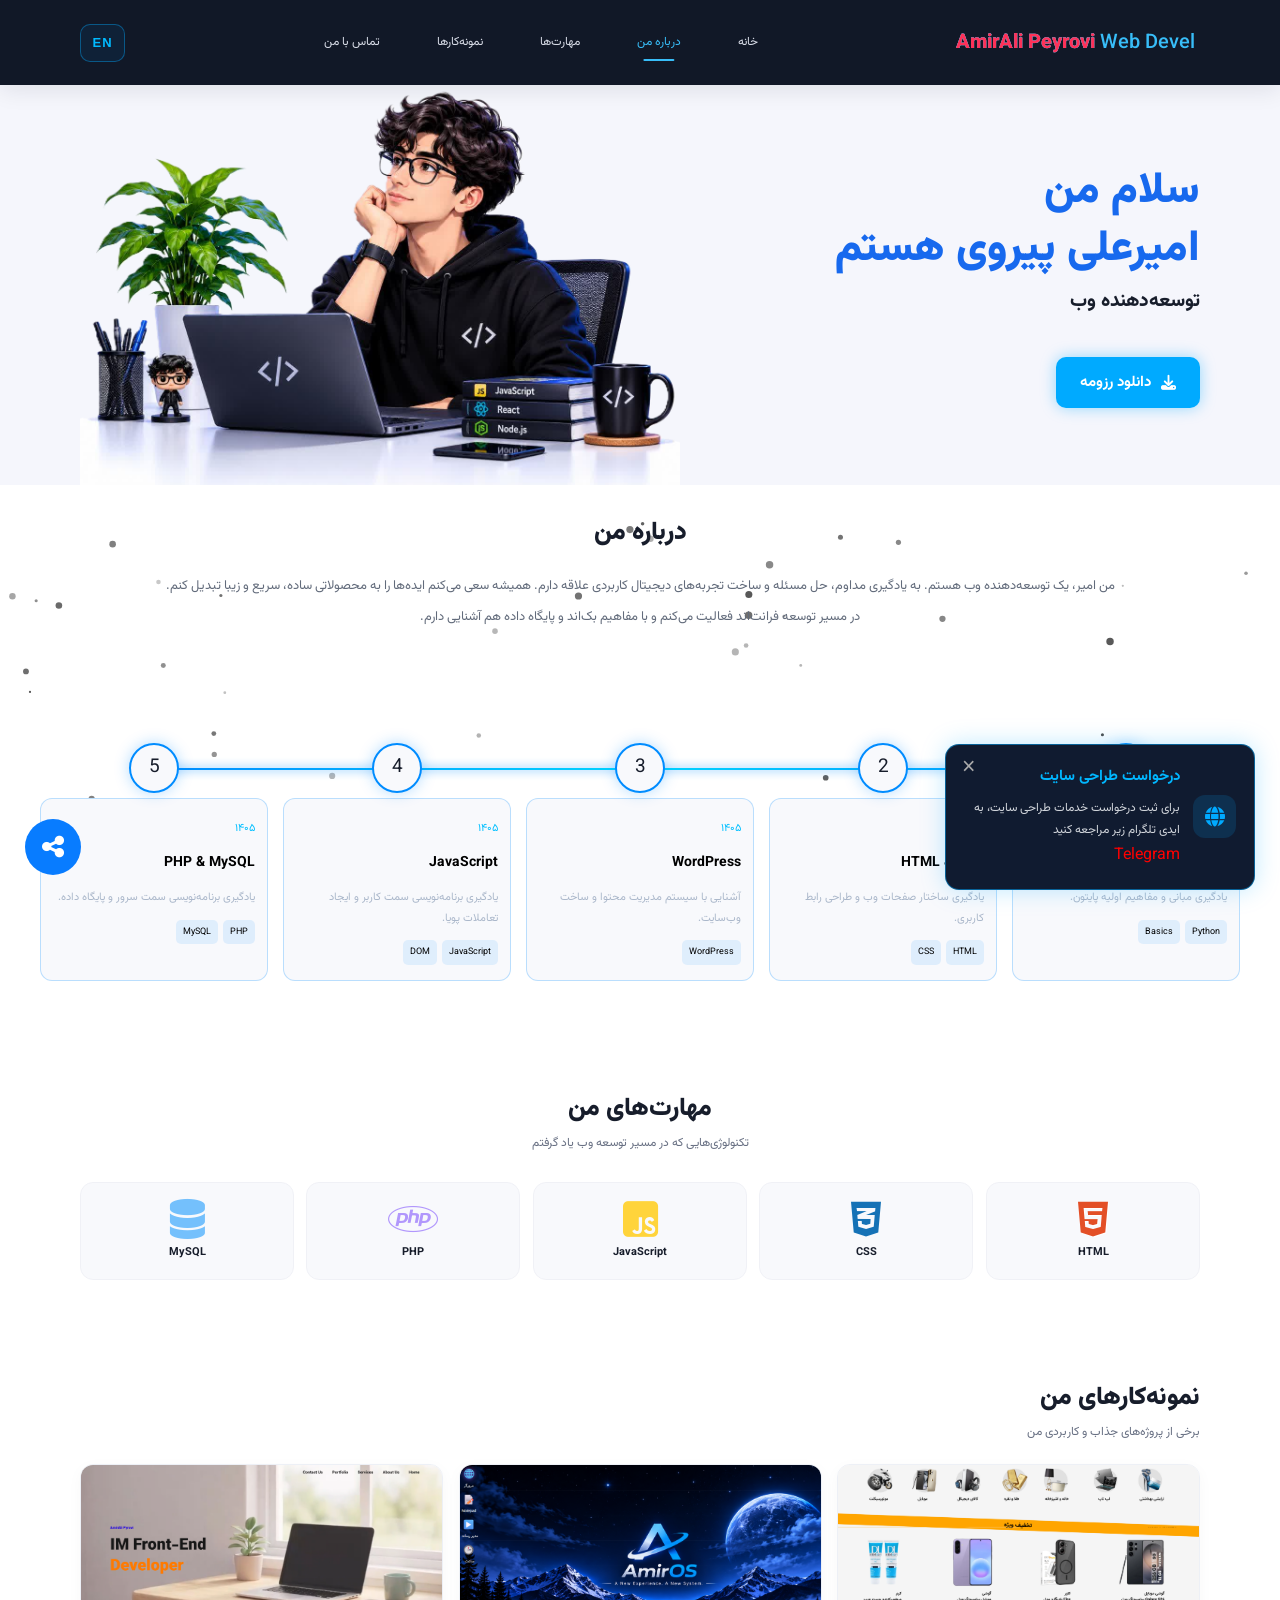
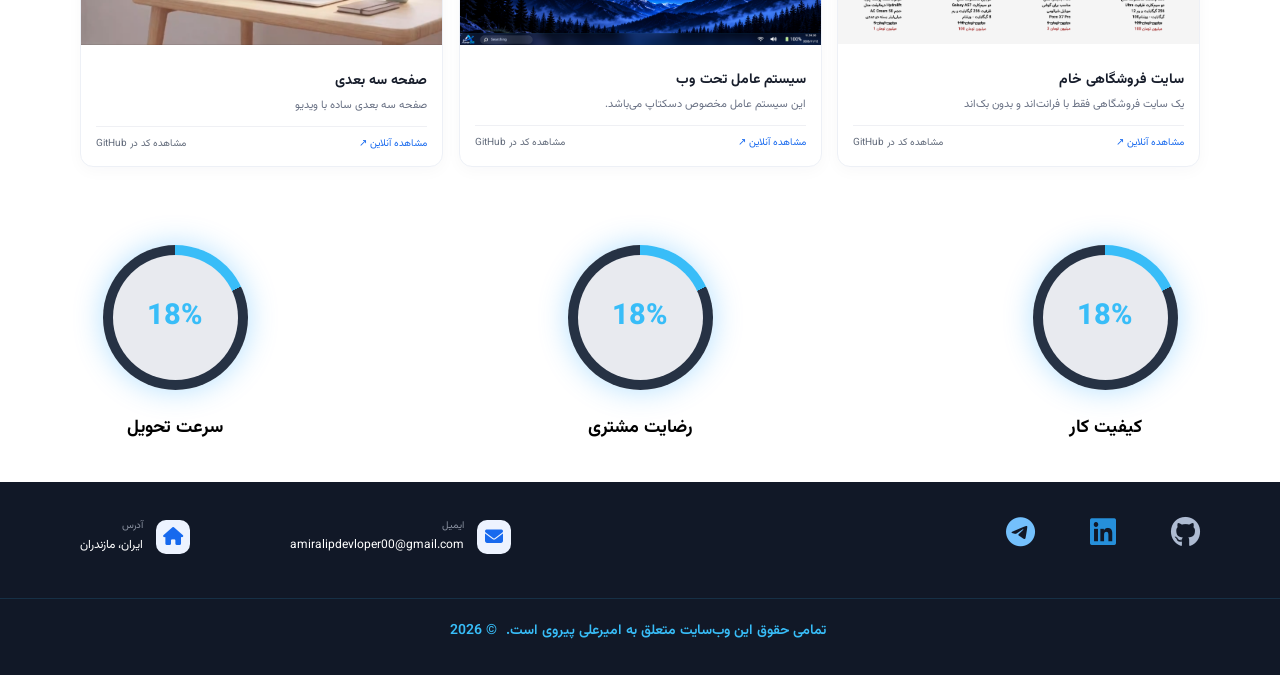
==== index2.html @ 8e053979 "Update" ====
<!-- Amirali-peyrovi -->
<!DOCTYPE html>
<html dir="rtl" lang="fa">
<head>
    <meta charset="utf-8"/>
    <meta name="viewport" content="width=device-width, initial-scale=1.0"/>
    <meta name="theme-color" content="#111827"/>
    <meta name="description" content="وب‌سایت شخصی امیر؛ توسعه‌دهنده وب و علاقه‌مند به فناوری"/>
    <title>AmirAli Peyrovi Web Developer</title>
    <link rel="icon" href="apple-touch-icon (1).png" type="image/x-icon">
    <link href="https://fonts.googleapis.com/css2?family=Vazirmatn:wght@400;500;600;700;800;900&display=swap" rel="stylesheet"/>
    <link href="style.css" rel="stylesheet"/>
    <link href="https://cdnjs.cloudflare.com/ajax/libs/font-awesome/6.7.2/css/all.min.css" rel="stylesheet"/>
</head>
<body>
<canvas id="particleRain"></canvas>
<header class="site-header">
    <div class="container nav-wrap">
        <div class="logo-frame">
            <img src="Monochrome AP Geometric Logo.png" alt="logo" class="logo">
        </div>
        <a class="brand glitch" href="#home" data-text="AmirAli Peyrovi" style="font-size: 20px;">
            AmirAli Peyrovi
            <span>
                <span id="brandTyping"></span>
                <span class="typing-cursor"></span>
            </span>
        </a>
        <nav aria-label="Main navigation" class="desktop-nav">
            <a class="active" href="#home" data-fa="خانه" data-en="Home">خانه</a>
            <a href="#about" data-fa="درباره من" data-en="About Me">درباره من</a>
            <a href="#skills" data-fa="مهارت‌ها" data-en="Skills">مهارت‌ها</a>
            <a href="#projects" data-fa="نمونه‌کارها" data-en="Projects">نمونه‌کارها</a>
            <a href="#call" data-fa="تماس با من" data-en="Contact Me">تماس با من</a>
        </nav> 
        <button id="languageToggle" class="language-toggle" type="button">
            EN
        </button>
        <button aria-expanded="false" aria-label="Open menu" class="menu-toggle" id="menuToggle">
            <i></i>
            <i></i>
            <i></i>
        </button>
    </div>
    <nav class="mobile-nav" id="mobileNav">
        <a href="#home" data-fa="خانه" data-en="Home">خانه</a>
        <a href="#about" data-fa="درباره من" data-en="About Me">درباره من</a>
        <a href="#skills" data-fa="مهارت‌ها" data-en="Skills">مهارت‌ها</a>
        <a href="#projects" data-fa="نمونه‌کارها" data-en="Projects">نمونه‌کارها</a>
        <a href="#call" data-fa="تماس با من" data-en="Contact Me">تماس با من</a>
    </nav>
</header>
<div class="service-alert" id="serviceAlert" style="position: fixed; bottom: 10px;">
    <button class="alert-close" id="closeAlert" aria-label="بستن">
        &times;
    </button>
    <div class="alert-icon">
        <i class="fas fa-globe"></i>
    </div>
    <div class="alert-content">
        <h4> درخواست طراحی سایت</h4>
        <p>
            برای ثبت درخواست خدمات طراحی سایت،
           به ایدی تلگرام زیر مراجعه کنید
        </p>
        <a href="https://t.me/Amir_Web_Coder" style="color: red;">Telegram</a>
    </div>
</div>
<div class="social-menu" id="socialMenu">
    <a href="https://t.me/Amir_Web_Coder"
       class="social-item telegram"
       target="_blank"
       rel="noopener"
       aria-label="Telegram">
        <i class="fab fa-telegram"></i>
    </a>
    <a href="https://eitaa.com/Amir_WebCoder"
       class="social-item eitaa"
       target="_blank"
       rel="noopener"
       aria-label="Eitaa">
        <img src="eitaa-svgrepo-com.svg" alt="eitaa" style="width: 35px;">
    </a>
    <a href="https://www.linkedin.com/in/amirali-pyrovi-640773448?utm_source=share_via&utm_content=profile&utm_medium=member_android"
       class="social-item linkedin"
       target="_blank"
       rel="noopener"
       aria-label="LinkedIn">
        <i class="fab fa-linkedin-in"></i>
    </a>
    <button class="social-toggle" id="socialToggle" style="border-radius: 50%;"
            aria-label="شبکه‌های اجتماعی">
        <i class="fas fa-share-alt" ></i>
    </button>

</div>
<main>
    <section class="hero" id="home">
        <div class="container hero-inner">
            <div class="hero-copy">
                <h1>
                    <span data-fa="سلام من" data-en="Hello, I'm">سلام من</span>
                    <br/>
                    <span data-fa="امیرعلی پیروی" data-en="AmirAli Peyrovi">امیرعلی پیروی</span>
                    <span data-fa="هستم" data-en="">هستم</span>
                </h1>
                <h2 data-fa="توسعه‌دهنده وب" data-en="Web Developer">
                    توسعه‌دهنده وب
                </h2>
                <br/>
                        <a href="twsahdhndh-frantand-or-Frontend-Developer.png" download="twsahdhndh-frantand-or-Frontend-Developer.png" class="download-btn" id="bd">
                        <i class="fas fa-download"></i>
                        دانلود رزومه
                    </a>
                    <div class="hero-actions">
                    <span></span>
                </div>
            </div>
            <img
            alt="my-img"
            src="photo_2026-1e1-12_01-04-07.png"
            style="width: 600px;"
                class="logo1"/>
        </div>
    </section>
    <aside></aside>
    <span></span>
    <i></i>
    <i></i>
    <i></i>
    <b></b>
    <div class="section-copy" id="about" style="text-align: center;padding: 25px;">
        <h2 data-fa="درباره من" data-en="About Me">
            درباره من
        </h2>
        <p
            data-fa="من امیر، یک توسعه‌دهنده وب هستم. به یادگیری مداوم، حل مسئله و ساخت تجربه‌های دیجیتال کاربردی علاقه دارم. همیشه سعی می‌کنم ایده‌ها را به محصولاتی ساده، سریع و زیبا تبدیل کنم."
            data-en="I'm Amir, a web developer passionate about continuous learning, problem-solving, and building practical digital experiences. I always strive to turn ideas into simple, fast, and beautiful products.">
            من امیر، یک توسعه‌دهنده وب هستم. به یادگیری مداوم، حل مسئله و ساخت تجربه‌های دیجیتال کاربردی علاقه دارم. همیشه سعی می‌کنم ایده‌ها را به محصولاتی ساده، سریع و زیبا تبدیل کنم.
        </p>
        <p
            data-fa="در مسیر توسعه فرانت‌اند فعالیت می‌کنم و با مفاهیم بک‌اند و پایگاه داده هم آشنایی دارم."
            data-en="I focus on frontend development and also have knowledge of backend development and databases.">
            در مسیر توسعه فرانت‌اند فعالیت می‌کنم و با مفاهیم بک‌اند و پایگاه داده هم آشنایی دارم.
        </p>
    </div>
    <section class="timeline-section" id="journey">
        <div class="timeline-heading"></div>
        <div class="timeline">
            <div class="timeline-item">
                <div class="timeline-icon">1</div>
                <div class="timeline-card">
                    <span class="timeline-year">۱۴۰۴</span>
                    <h3>Python Fundamentals</h3>
                    <p
                        data-fa="یادگیری مبانی و مفاهیم اولیه پایتون."
                        data-en="Learning the fundamentals and basic concepts of Python.">
                        یادگیری مبانی و مفاهیم اولیه پایتون.
                    </p>
                    <div class="timeline-tags">
                        <span>Python</span>
                        <span>Basics</span>
                    </div>
                </div>
            </div>
            <div class="timeline-item">
                <div class="timeline-icon">2</div>
                <div class="timeline-card">
                    <span class="timeline-year">۱۴۰۴</span>
                    <h3>HTML & CSS</h3>
                    <p
                        data-fa="یادگیری ساختار صفحات وب و طراحی رابط کاربری."
                        data-en="Learning web page structure and user interface design.">
                        یادگیری ساختار صفحات وب و طراحی رابط کاربری.
                    </p>
                    <div class="timeline-tags">
                        <span>HTML</span>
                        <span>CSS</span>
                    </div>
                </div>
            </div>
            <div class="timeline-item">
                <div class="timeline-icon">3</div>
                <div class="timeline-card">
                    <span class="timeline-year">۱۴۰۵</span>
                    <h3>WordPress</h3>
                    <p
                        data-fa="آشنایی با سیستم مدیریت محتوا و ساخت وب‌سایت."
                        data-en="Learning content management systems and website development.">
                        آشنایی با سیستم مدیریت محتوا و ساخت وب‌سایت.
                    </p>
                    <div class="timeline-tags">
                        <span>WordPress</span>
                    </div>
                </div>
            </div>
            <div class="timeline-item">
                <div class="timeline-icon">4</div>
                <div class="timeline-card">
                    <span class="timeline-year">۱۴۰۵</span>
                    <h3>JavaScript</h3>
                    <p
                        data-fa="یادگیری برنامه‌نویسی سمت کاربر و ایجاد تعاملات پویا."
                        data-en="Learning client-side programming and creating dynamic interactions.">
                        یادگیری برنامه‌نویسی سمت کاربر و ایجاد تعاملات پویا.
                    </p>
                    <div class="timeline-tags">
                        <span>JavaScript</span>
                        <span>DOM</span>
                    </div>
                </div>
            </div>
            <div class="timeline-item">
                <div class="timeline-icon">5</div>
                <div class="timeline-card">
                    <span class="timeline-year">۱۴۰۵</span>
                    <h3>PHP & MySQL</h3>
                    <p
                        data-fa="یادگیری برنامه‌نویسی سمت سرور و پایگاه داده."
                        data-en="Learning server-side programming and database management.">
                        یادگیری برنامه‌نویسی سمت سرور و پایگاه داده.
                    </p>
                    <div class="timeline-tags">
                        <span>PHP</span>
                        <span>MySQL</span>
                    </div>
                </div>
            </div>
        </div>
    </section>
    <section class="skills section" id="skills">
        <div class="container">
            <div class="section-heading">
                <h2 class="h"
                    data-fa="مهارت‌های من"
                    data-en="My Skills">
                    مهارت‌های من
                </h2>
                <p
                    data-fa="تکنولوژی‌هایی که در مسیر توسعه وب یاد گرفتم"
                    data-en="Technologies I've learned on my web development journey">
                    تکنولوژی‌هایی که در مسیر توسعه وب یاد گرفتم
                </p>
            </div>
            <div class="skill-grid">
                <div class="skill-card">
                    <div class="skill-icon html">
                        <i class="fa-brands fa-html5" style="font-size: 40px;"></i>
                    </div>
                    <b>HTML</b>
                </div>
                <div class="skill-card">
                    <div class="skill-icon css">
                        <i class="fa-brands fa-css3-alt" style="font-size: 40px;"></i>
                    </div>
                    <b>CSS</b>
                </div>
                <div class="skill-card">
                    <i class="fa-brands fa-square-js" style="color: rgb(255, 212, 59);font-size: 40px;"></i>
                    <b>JavaScript</b>
                </div>
                <div class="skill-card">
                    <div class="skill-icon php">
                        <i class="fa-brands fa-php" style="color: rgb(177, 151, 252);font-size: 40px;"></i>
                    </div>
                    <b>PHP</b>
                </div>
                <div class="skill-card">
                    <div class="skill-icon mysql">
                        <i class="fa-notdog fa-solid fa-database" style="color: rgb(116, 192, 252);font-size: 40px;"></i>
                    </div>
                    <b>MySQL</b>
                </div>

            </div>
        </div>
    </section>
    <section class="projects section" id="projects">
        <div class="container">
            <div class="projects-top">
                <div class="section-heading align-right">
                    <span class="section-kicker"></span>
                    <h2 data-fa="نمونه‌کارهای من" data-en="My Projects">
                        نمونه‌کارهای من
                    </h2>
                    <p
                        data-fa="برخی از پروژه‌های جذاب و کاربردی من"
                        data-en="Some of my interesting and practical projects">
                        برخی از پروژه‌های جذاب و کاربردی من
                    </p>
                </div>
                <span></span>
            </div>
            <div class="project-grid">
                <article class="project-card">
                    <div>
                        <img src="image.png" alt="img-p1" style="width: 100%;height: 100%;">
                    </div>
                    <div class="project-info">
                        <h3
                            data-fa="سایت فروشگاهی خام"
                            data-en="Frontend E-commerce Website"
                        >
                            سایت فروشگاهی خام
                        </h3>

                        <p
                            data-fa="یک سایت فروشگاهی فقط با فرانت‌اند و بدون بک‌اند"
                            data-en="An e-commerce website built entirely with frontend technologies, without a backend."
                        >
                            یک سایت فروشگاهی فقط با فرانت‌اند و بدون بک‌اند
                        </p>
                        <div class="project-links">
                            <a href="https://amiralipyrovi.github.io/FrontShop/"
                               data-fa="مشاهده آنلاین ↗"
                               data-en="Live Demo ↗">
                                مشاهده آنلاین ↗
                            </a>
                            <a href="https://github.com/AmirAliPyrovi/FrontShop"
                               data-fa="مشاهده کد در GitHub"
                               data-en="View Source Code on GitHub">
                                مشاهده کد در GitHub
                                <b><i class="fa-brands fa-github"></i></b>
                            </a>
                        </div>
                    </div>
                </article>
                <article class="project-card">
                    <img src="image2.png" alt="img-p2" style="width: 100%;height:179.5px;">
                    <div class="project-info">
                        <h3
                            data-fa="سیستم عامل تحت وب"
                            data-en="Web-Based Operating System"
                        >
                            سیستم عامل تحت وب
                        </h3>
                        <p
                            data-fa="این سیستم عامل مخصوص دسکتاپ می‌باشد."
                            data-en="This web-based operating system is designed specifically for desktop devices."
                        >
                            این سیستم عامل مخصوص دسکتاپ می‌باشد
                        </p>
                        <div class="project-links">
                            <a href="https://amiralipyrovi.github.io/FrontOS/index2.html"
                               data-fa="مشاهده آنلاین ↗"
                               data-en="Live Demo ↗">
                                مشاهده آنلاین ↗
                            </a>
                            <a href="https://github.com/AmirAliPyrovi/FrontOS"
                               data-fa="مشاهده کد در GitHub"
                               data-en="View Source Code on GitHub">
                                مشاهده کد در GitHub
                                <b><i class="fa-brands fa-github"></i></b>
                            </a>
                        </div>
                    </div>
                </article>
                <article class="project-card">
                    <img src="image3.png" alt="img-p3" style="width: 100%;height: 180px;">
                    <div class="project-info">
                        <h3
                            data-fa="صفحه سه بعدی"
                            data-en="3D Web Page"
                        >
                            صفحه سه بعدی
                        </h3>
                        <p
                            data-fa="صفحه سه بعدی ساده با ویدیو"
                            data-en="A simple 3D web page with video."
                        >
                            صفحه سه بعدی ساده با ویدیو
                        </p>
                        <div class="project-links">
                            <a href="https://amiralipyrovi.github.io/Page3d/"
                               data-fa="مشاهده آنلاین ↗"
                               data-en="Live Demo ↗">
                                مشاهده آنلاین ↗
                            </a>
                            <a href="https://github.com/AmirAliPyrovi/Page3d"
                               data-fa="مشاهده کد در GitHub"
                               data-en="View Source Code on GitHub">
                                مشاهده کد در GitHub
                                <i class="fa-brands fa-github"></i>
                                <b></b>
                            </a>
                        </div>
                    </div>
                </article>
            </div>
        </div>
    </section>
    <div class="stats-grid">
        <div class="stat-card">
            <div class="circle-progress" data-percent="100">
                <span class="counter">0%</span>
            </div>
            <h3 data-fa="کیفیت کار" data-en="Work Quality">کیفیت کار</h3>
        </div>
        <div class="stat-card">
            <div class="circle-progress" data-percent="100">
                <span class="counter">0%</span>
            </div>
            <h3 data-fa="رضایت مشتری" data-en="Customer Satisfaction">رضایت مشتری</h3>
        </div>
        <div class="stat-card">
            <div class="circle-progress" data-percent="100">
                <span class="counter">100%</span>
            </div>
            <h3 data-fa="سرعت تحویل" data-en="Delivery Speed">سرعت تحویل</h3>
        </div>
    </div>
</main>
<footer class="footer">
    <div class="container footer-inner">
        <div style="display: flex;" id="call">
            <div class="socials">
                <a aria-label="GitHub"
                   href="https://github.com/AmirAliPyrovi"
                   class="social-icon">
                    <i class="fa-brands fa-github" style="font-size: 30px;"></i>
                </a>
                <i class="fa-brands fa-linkedin"
                   style="color: rgb(38, 143, 218); font-size: 30px;">
                </i>
                <a aria-label="Telegram" href="https://t.me/Amir_Web_Coder">
                    <i class="fa-brands fa-telegram"
                       style="color: rgb(116, 192, 252);font-size: 30px;">
                    </i>
                </a>
            </div>
        </div>
        <div style="display: flex;gap: 50px;">
            <div class="contact-detail">
                <span class="detail-icon">
                    <i class="fa-notdog fa-solid fa-envelope"></i>
                </span>
                <div>
                    <small data-fa="ایمیل" data-en="Email">ایمیل</small>
                    <a href="mailto:amiralipdevloper00@gmail.com" style="color: white;">
                        amiralipdevloper00@gmail.com
                    </a>
                </div>
            </div>
            <div class="contact-detail"></div>
            <div class="contact-detail">
                <span class="detail-icon">
                    <i class="fa-notdog fa-solid fa-house"></i>
                </span>
                <div>
                    <small data-fa="آدرس" data-en="Location">آدرس</small>
                    <span
                        style="color: white;"
                        data-fa="ایران، مازندران"
                        data-en="Mazandaran, Iran"
                    >
                        ایران، مازندران
                    </span>
                </div>
            </div>
        </div>
    </div>
    <br>
    <div class="copyright">
        <span
            data-fa="تمامی حقوق این وب‌سایت متعلق به امیرعلی پیروی است."
            data-en="All rights reserved. This website belongs to AmirAli Peyrovi.">
            تمامی حقوق این وب‌سایت متعلق به امیرعلی پیروی است.
        </span>
        <span>© 2026</span>
    </div>
</footer>
<script src="app.js" defer></script>
</body>
</html>
---- style.css ----
:root{
    --navy:#111827;
    --navy2:#1b263b;
    --blue:#1769ee;
    --blue2:#3984ff;
    --ink:#171d2b;
    --muted:#687083;
    --bg:#fff;
    --soft:#f4f6fc;
    --line:#e8ebf2;
    --shadow:0 12px 35px rgba(20,35,70,.09)
}
*{
    box-sizing:border-box;
    user-select: none;
}
.glitch {
    position: relative;
    display: inline-block;
    color: #fff;
    font-weight: 800;
    animation: glitch-main 3s infinite;
}

.glitch::before,
.glitch::after {
    content: attr(data-text);
    position: absolute;
    top: 0;
    left: 0;
    width: 100%;
    overflow: hidden;
    pointer-events: none;
}

.glitch::before {
    color: #00aaff;
    animation: glitch-blue 2.5s infinite linear alternate-reverse;
}

.glitch::after {
    color: #ff3158;
    animation: glitch-red 2s infinite linear alternate-reverse;
}

@keyframes glitch-blue {
    0%, 90%, 100% {
        clip-path: inset(0 0 0 0);
        transform: translate(0);
    }

    92% {
        clip-path: inset(20% 0 60% 0);
        transform: translate(-5px, 2px);
    }

    94% {
        clip-path: inset(60% 0 10% 0);
        transform: translate(5px, -2px);
    }

    96% {
        clip-path: inset(40% 0 35% 0);
        transform: translate(-3px, 0);
    }
}

@keyframes glitch-red {
    0%, 88%, 100% {
        clip-path: inset(0 0 0 0);
        transform: translate(0);
    }

    90% {
        clip-path: inset(10% 0 70% 0);
        transform: translate(5px, -2px);
    }

    93% {
        clip-path: inset(65% 0 15% 0);
        transform: translate(-5px, 2px);
    }

    96% {
        clip-path: inset(30% 0 45% 0);
        transform: translate(3px, 0);
    }
}

@keyframes glitch-main {
    0%, 95%, 100% {
        text-shadow: none;
    }

    96% {
        text-shadow: 3px 0 #00aaff, -3px 0 #ff3158;
    }

    97% {
        text-shadow: -3px 0 #00aaff, 3px 0 #ff3158;
    }
}
.logo-frame {
    position: absolute;
    right: 20px;
    width: 70px;
    height: 70px;
    display: flex;
    align-items: center;
    justify-content: center;
    border-radius: 50%;
}

.logo-frame::before {
    content: "";
    position: absolute;
    inset: 0;
    border: 2px solid transparent;
    border-top-color: #00aaff;
    border-right-color: #0077ff;
    border-radius: 50%;
    animation: logoRotate 3s linear infinite;
    box-shadow: 0 0 18px rgba(0, 140, 255, 0.5);
}

.logo-frame .logo {
    width: 130px;
    position: relative;
    z-index: 1;
}

@keyframes logoRotate {
    to {
        transform: rotate(360deg);
    }
}
#backToTop {
    position: fixed;
    bottom: 25px;
    left: 25px;
    width: 50px;
    height: 50px;
    border: none;
    border-radius: 24px;
    background: #008cff;
    color: white;
    font-size: 28px;
    cursor: pointer;
    box-shadow: 0 0 35px rgba(0, 140, 255, 0.7);
    opacity: 0;
    visibility: hidden;
    transform: translateY(20px);
    transition: 0.35s ease;
    z-index: 9999;
}

#backToTop.show {
    opacity: 1;
    visibility: visible;
    transform: translateY(0);
}

.language-toggle {
    position: relative;
    width: 45px;
    height: 38px;
    display: flex;
    align-items: center;
    justify-content: center;

    background: rgba(0, 140, 255, 0.08);
    color: #00baff;
    border: 1px solid rgba(0, 170, 255, 0.4);
    border-radius: 10px;
    font-family: Arial, sans-serif;
    font-size: 13px;
    font-weight: 800;
    letter-spacing: 1px;
    cursor: pointer;
    overflow: hidden;
    transition: all 0.35s ease;
}

.language-toggle:hover {
    color: #ffffff;
    background: linear-gradient(135deg, #007bff, #00c8ff);
    border-color: #00c8ff;
    box-shadow:
        0 0 10px rgba(0, 170, 255, 0.5),
        0 0 25px rgba(0, 140, 255, 0.35);
    transform: translateY(-3px);
}
.language-toggle:active {
    transform: scale(0.9);
}

.language-toggle::before {
    content: "";
    position: absolute;
    top: 0;
    left: -100%;
    width: 100%;
    height: 100%;
    background: linear-gradient(
        120deg,
        transparent,
        rgba(255, 255, 255, 0.35),
        transparent
    );
    transition: 0.5s;
}

.language-toggle:hover::before {
    left: 100%;
}
.theme-toggle {
    width: 42px;
    height: 38px;
    display: flex;
    align-items: center;
    justify-content: center;
    background: rgba(0, 140, 255, 0.08);
    color: #00baff;
    border: 1px solid rgba(0, 170, 255, 0.4);
    border-radius: 10px;
    font-size: 16px;
    cursor: pointer;
    transition: all 0.3s ease;
}
.theme-toggle:hover {
    color: #fff;
    background: linear-gradient(135deg, #007bff, #00c8ff);
    box-shadow: 0 0 12px rgba(0, 170, 255, 0.5),
                0 0 25px rgba(0, 140, 255, 0.3);
    transform: translateY(-3px);
}
.theme-toggle:active {
    transform: scale(0.9);
}
.resume-btn {
    position: relative;
    display: inline-flex;
    align-items: center;
    justify-content: center;
    gap: 10px;
    padding: 13px 22px;
    color: #00baff;
    background: rgba(0, 140, 255, 0.08);
    border: 1px solid rgba(0, 170, 255, 0.45);
    border-radius: 12px;
    text-decoration: none;
    font-size: 14px;
    font-weight: 700;
    overflow: hidden;
    transition: all 0.35s ease;
}
.resume-btn:hover {
    color: #fff;
    background: linear-gradient(135deg, #007bff, #00c8ff);
    border-color: #00c8ff;
    box-shadow:
        0 0 15px rgba(0, 170, 255, 0.5),
        0 0 30px rgba(0, 140, 255, 0.25);
    transform: translateY(-4px);
}
.resume-btn .download-icon {
    transition: transform 0.3s ease;
}
.resume-btn:hover .download-icon {
    transform: translateY(4px);
}
.resume-btn:active {
    transform: scale(0.95);
}
body.light-mode .resume-btn {
    background: #eaf5ff;
    color: #007bff;
    border-color: #80caff;
}
.download-btn {
    display: inline-flex;
    align-items: center;
    justify-content: center;
    gap: 10px;
    padding: 12px 24px;
    background: #00aaff;
    color: #fff;
    text-decoration: none;
    border-radius: 10px;
    font-size: 15px;
    font-weight: bold;
    transition: 0.3s;
    box-shadow: 0 0 15px rgba(0, 170, 255, 0.4);
}
.service-alert {
    position: fixed;
    bottom: 100px;
    right: 25px;
    width: 310px;
    max-width: calc(100% - 40px);
    padding: 18px;
    display: flex;
    align-items: center;
    gap: 13px;
    background: #101b30;
    border: 1px solid rgba(0, 170, 255, 0.5);
    border-radius: 14px;
    box-shadow: 0 0 25px rgba(0, 170, 255, 0.25);
    color: #fff;
    z-index: 9999;
    animation: alertShow 0.6s ease;
}

.alert-close {
    position: absolute;
    top: 7px;
    left: 10px;
    background: transparent;
    border: none;
    color: #aaa;
    font-size: 23px;
    cursor: pointer;
    transition: 0.3s;
}

.alert-close:hover {
    color: #ff4d4d;
    transform: rotate(90deg);
}

.alert-icon {
    width: 43px;
    height: 43px;
    min-width: 43px;
    display: flex;
    align-items: center;
    justify-content: center;
    background: rgba(0, 170, 255, 0.15);
    color: #00aaff;
    border-radius: 12px;
    font-size: 20px;
}

.alert-content h4 {
    color: #00b7ff;
    font-size: 15px;
    margin: 0 0 7px;
}

.alert-content p {
    color: #d1d5db;
    font-size: 12px;
    line-height: 1.9;
    margin: 0;
}

@keyframes alertShow {
    from {
        opacity: 0;
        transform: translateY(25px);
    }
    to {
        opacity: 1;
        transform: translateY(0);
    }
}

@media (max-width: 480px) {
    .service-alert {
        right: 12px;
        bottom: 85px;
    }
}
.social-menu {
    position: fixed;
    left: 25px;
    bottom: 25px;
    width: 56px;
    height: 56px;
    z-index: 9999;
}
.social-toggle,
.social-item {
    position: absolute;
    left: 0;
    bottom: 0;
    width: 56px;
    height: 56px;
    display: flex;
    align-items: center;
    justify-content: center;
    border: none;
    border-radius: 13px;
    color: #fff;
    font-size: 25px;
    text-decoration: none;
    cursor: pointer;
    box-shadow: none;
    transition:
        transform .4s cubic-bezier(.2,.8,.2,1),
        opacity .3s,
        visibility .3s;
}
.social-toggle {
    background: #087cff;
    z-index: 10;
}
.telegram {
    background: #229ED9;
}
.eitaa {
    background: orange;
}
.linkedin {
    background: #0A66C2;
}
.social-item {
    opacity: 0;
    visibility: hidden;
    pointer-events: none;
    transform: translateY(0);
    border-radius: 50%;
}
.social-menu.active .social-item {
    opacity: 1;
    visibility: visible;
    pointer-events: auto;
}
.social-menu.active .telegram {
    transform: translateY(-66px);
    transition-delay: .05s;
}
.social-menu.active .eitaa {
    transform: translateY(-132px);
    transition-delay: .15s;
}
.social-menu.active .linkedin {
    transform: translateY(-198px);
    transition-delay: .25s;
}
.social-item:hover,
.social-toggle:hover {
    filter: brightness(1.15);
}
.download-btn:hover {
    background: #0088cc;
    box-shadow: 0 0 25px rgba(0, 170, 255, 0.7);
    transform: translateY(-3px);
}
body.light-mode .resume-btn:hover {
    color: #fff;
    background: linear-gradient(135deg, #007bff, #00c8ff);
}
#backToTop:hover {
    transform: translateY(-6px);
    box-shadow: 0 0 50px rgba(0, 140, 255, 0.9);
}
html{
    scroll-behavior:smooth;
    scroll-padding-top:84px
}
body{
    margin:0;
    background:var(--bg);
    color:var(--ink);
    font-family:Vazirmatn,Tahoma,sans-serif;
    line-height:1.8
}
a{
    text-decoration:none;
    color:inherit
}
.container{
    width:min(1120px,calc(100% - 48px));
    margin:auto
}
.site-header{
    height:85px;
    background:var(--navy);
    color:#fff;
    position:sticky;
    top:0;
    z-index:20;
    box-shadow:0 5px 22px #10182718
}
#particleRain {
    position: fixed;
    inset: 0;
    width: 100%;
    height: 100%;
    z-index: 0;
    pointer-events: none;
}

.project-card {
    overflow: hidden;
    transition: transform 0.4s ease,
    box-shadow 0.4s ease;
}

.desktop-nav a {
    position: relative;
    transition: color 0.3s ease;
}
.copyright {
    text-align: center;
    padding: 20px 15px;
    color: #94a3b8;
    font-size: 14px;
    border-top: 1px solid rgba(56, 189, 248, 0.15);
}

.copyright span {
    color: #38bdf8;
    font-weight: 600;
    margin-right: 5px;
}
.desktop-nav a.active {
    color: #38bdf8;
}

.desktop-nav a.active::after {
    width: 70%;
}

.desktop-nav a::after {
    content: "";
    position: absolute;
    bottom: -8px;
    right: 50%;
    width: 0;
    height: 2px;
    background: #38bdf8;
    transform: translateX(50%);
    transition: width 0.3s ease;
}

.desktop-nav a:hover::after,
.desktop-nav a.active::after {
    width: 70%;
}
.project-card:hover {
    transform: translateY(-8px);
    box-shadow: 0 15px 35px rgba(0, 0, 0, 0.3);
}
.stats-grid {
    display: flex;
    flex-direction: row;
    justify-content: center;
    gap: 300px;
}

.stat-card {
    background: transparent;
    border: none;
    box-shadow: none;
    padding: 20px 10px;
    text-align: center;
    transition: transform 0.3s ease;
}

.stat-card:hover {
    transform: translateY(-7px);
    box-shadow: none;
}
::-webkit-scrollbar {
    width: 10px;
}

::-webkit-scrollbar-track {
    background: #080d18;
    border-radius: 10px;
}

::-webkit-scrollbar-thumb {
    background: linear-gradient(
        180deg,
        #00d5ff,
        #0077ff,
        #0044aa
    );
    border-radius: 10px;
    border: 2px solid #080d18;
    box-shadow: 0 0 12px rgba(0, 140, 255, 0.7);
}

::-webkit-scrollbar-thumb:hover {
    background: linear-gradient(
        180deg,
        #40e0ff,
        #008cff
    );
    box-shadow: 0 0 20px #008cff;
}

* {
    scrollbar-width: thin;
    scrollbar-color: #008cff #080d18;
}

.timeline-section {
    width: 100%;
    padding: 45px 20px;
    direction: rtl;
}

.timeline-heading {
    text-align: center;
    margin-bottom: 35px;
}

.timeline-heading > span {
    color: #00aaff;
    font-size: 11px;
    letter-spacing: 3px;
}

.timeline-heading h2 {
    color: #fff;
    font-size: 23px;
    margin: 8px 0;
}

.timeline-heading p {
    color: #94a3b8;
    font-size: 12px;
}

.timeline {
    width: 100%;
    max-width: 1200px;
    margin: auto;
    display: grid;
    grid-template-columns: repeat(5, minmax(0, 1fr));
    gap: 15px;
    position: relative;
}

.timeline::before {
    content: "";
    position: absolute;
    top: 25px;
    right: 10%;
    width: 80%;
    height: 2px;
    background: linear-gradient(90deg, #008cff, #00d5ff, #008cff);
    box-shadow: 0 0 10px #008cff;
}

.timeline-item {
    position: relative;
    padding-top: 55px;
    opacity: 0;
    transform: translateY(15px);
    transition: 0.5s ease;
}

.timeline-item.show {
    opacity: 1;
    transform: translateY(0);
}

.timeline-icon {
    position: absolute;
    top: 0;
    right: 50%;
    transform: translateX(50%);
    width: 50px;
    height: 50px;
    display: flex;
    align-items: center;
    justify-content: center;
    background: #f8f9fc;
    border: 2px solid #008cff;
    border-radius: 50%;
    font-size: 19px;
    z-index: 2;
    box-shadow: 0 0 15px rgba(0, 140, 255, 0.3);
}

.timeline-card {
    height: 100%;
    min-height: 155px;
    padding: 15px 12px;
    background: #f8f9fc;
    border: 1px solid rgba(0, 140, 255, 0.25);
    border-radius: 12px;
    transition: 0.3s ease;
}

.timeline-card:hover {
    transform: translateY(-5px);
    border-color: #008cff;
    box-shadow: 0 8px 25px rgba(0, 140, 255, 0.2);
}

.timeline-year {
    color: #00bfff;
    font-size: 11px;
}

.timeline-card h3 {
    color: black;
    font-size: 14px;
    margin: 9px 0;
}

.timeline-card p {
    color: #aab7ca;
    font-size: 11px;
    line-height: 1.9;
}

.timeline-tags {
    display: flex;
    flex-wrap: wrap;
    gap: 5px;
    margin-top: 10px;
}

.timeline-tags span {
    color: black;
    background: rgba(0, 140, 255, 0.1);
    padding: 4px 7px;
    border-radius: 5px;
    font-size: 9px;
}

@media (max-width: 750px) {
    .timeline {
        grid-template-columns: repeat(1, minmax(0, 1fr));
        gap: 12px;
    }

    .timeline::before {
        display: none;
    }

    .timeline-item {
        padding-top: 0;
        padding-right: 0;
    }

    .timeline-icon {
        position: relative;
        right: auto;
        transform: none;
        margin: 0 auto -10px;
    }

    .timeline-card {
        min-height: 145px;
        padding-top: 18px;
    }
}

@media (max-width: 400px) {
    .timeline {
        grid-template-columns: 1fr;
    }

    .timeline-card {
        min-height: auto;
    }
}

.circle-progress {
    --progress: 0deg;
    width: 145px;
    height: 145px;
    margin: 0 auto 22px;
    border-radius: 50%;
    background: conic-gradient(
        #38bdf8 var(--progress),
        #263244 var(--progress)
    );
    display: flex;
    align-items: center;
    justify-content: center;
    box-shadow: 0 0 30px rgba(0, 153, 255, 0.3);
    transition: 0.35s ease;
}

.circle-progress::before {
    content: "";
    position: absolute;
    width: 125px;
    height: 125px;
    background: #e8eaef;
    border-radius: 50%;
}

.circle-progress .counter {
    position: relative;
    z-index: 1;
    color: #38bdf8;
    font-size: 29px;
    font-weight: 800;
}

.stat-card:hover .circle-progress {
    transform: scale(1.08);
    box-shadow: 0 0 40px rgba(0, 153, 255, 0.5);
}

.stat-card h3 {
    color: black;
    font-size: 18px;
    font-weight: 700;
}
.back-to-top {
    position: fixed;
    bottom: 25px;
    left: 25px;
    width: 45px;
    height: 45px;
    border: 1px solid rgba(56, 189, 248, 0.4);
    border-radius: 20px;
    background: #111827;
    color: #38bdf8;
    font-size: 18px;
    cursor: pointer;
    opacity: 0;
    visibility: hidden;
    transform: translateY(15px);
    transition: all 0.3s ease;
    z-index: 999;
}

.back-to-top.show {
    opacity: 1;
    visibility: visible;
    transform: translateY(0);
}

.back-to-top:hover {
    background: #38bdf8;
    color: #0f172a;
    transform: translateY(-5px);
}
.skill-card,
.project-card {
    transform-style: preserve-3d;
    will-change: transform;
    transition: transform 0.15s ease;
}
.project-card img {
    transition: transform 0.6s ease;
}

.project-card:hover img {
    transform: scale(1.08);
}
.nav-wrap{
    height:100%;
    display:flex;
    align-items:center;
    justify-content:space-between;
    gap:25px
}

.brand{
    font-size:15px;
    font-weight:800;
    direction:ltr;
    white-space:nowrap
}
.brand span{
    font-weight:500
}
.desktop-nav{
    display:flex;
    align-items:center;
    gap:57px;
    height:100%
}
.desktop-nav a{
    font-size:12px;
    color:#d8dce7;
    transition:.2s;
    position:relative
}
.desktop-nav a:hover, .desktop-nav a.active{
    color:#fff
}


.desktop-nav a {
    position: relative;
    transition: color 0.3s ease;
    outline: none;
}

.desktop-nav a::after {
    content: "";
    position: absolute;
    bottom: -8px;
    right: 50%;
    width: 0;
    height: 2px;
    background: #38bdf8;
    border-radius: 5px;
    transform: translateX(50%);
    transition: width 0.3s ease;
}

.desktop-nav a:hover,
.desktop-nav a:focus-visible {
    color: #38bdf8;
}

.desktop-nav a:hover::after,
.desktop-nav a:focus-visible::after {
    width: 70%;
}

.desktop-nav a.active {
    color: #38bdf8;
}

.desktop-nav a.active::after {
    width: 70%;
}

.menu-toggle, .mobile-nav{
    display:none
}
.hero{
    min-height:380px;
    background:#f5f6fc;
    position:relative;
    overflow:hidden
}

.hero-inner{
    min-height:380px;
    display:grid;
    grid-template-columns:1fr 1fr;
    align-items:center;
    gap:30px;
    position:relative
}
#brandTyping {
    color: #38bdf8;
    display: inline-block;
    min-width: 100px;
}
.typing-cursor {
    color: #38bdf8;
    animation: blink 0.7s infinite;
}
.reveal {
    opacity: 0;
    transform: translateY(15px);
    transition: opacity 0.8s ease, transform 0.8s ease;
}

.reveal.show {
    opacity: 1;
    transform: translateY(0);
}   
@keyframes blink {
    50% {
        opacity: 0;
    }
}
.hero-copy{
    padding:30px 0 35px 30px;
    z-index:1
}
.section-kicker{
    font-size:12px;
    color:var(--blue);
    font-weight:700
}

.hero h1{
    font-size:43px;
    line-height:1.35;
    margin:7px 0 6px;
    font-weight:900;
    color:#101522
}
.hero h1 span{
    color:var(--blue)
}
.hero h2{
    font-size:19px;
    margin:0 0 9px;
    font-weight:800
}

.hero-actions{
    display:flex;
    gap:12px
}
.btn{
    border:0;
    display:inline-flex;
    align-items:center;
    justify-content:center;
    gap:12px;
    padding:10px 21px;
    border-radius:30px;
    font:600 12px Vazirmatn;
    cursor:pointer;
    transition:.2s
}
.btn:hover{
    transform:translateY(-2px)
}
.btn-primary{
    background:var(--blue);
    color:white;
    box-shadow:0 7px 17px #1769ee35
}

.section{
    padding:58px 0
}

.section-copy h2, .section-heading h2{
    font-size:25px;
    margin:0 0 10px;
    font-weight:900
}
.section-copy h2:after{
    content:"";
    display:block;
    width:43px;
    height:3px;
    border-radius:4px;
    margin-top:7px
}
.section-copy p{
    font-size:13px;
    color:#626b7b;
    margin:8px 0
}

.section-heading{
    text-align:center;
    margin-bottom:28px
}
.section-heading p{
    font-size:12px;
    color:var(--muted);
    margin:0
}
.section-heading h2{
    margin:2px 0
}
.skill-grid{
    display:grid;
    grid-template-columns:repeat(5,1fr);
    gap:12px
}
.skill-card{
    background:#f8f9fc;
    border:1px solid #f0f1f6;
    border-radius:13px;
    min-height:98px;
    display:flex;
    align-items:center;
    justify-content:center;
    flex-direction:column;
    gap:4px;
    transition:.2s
}
.skill-card:hover{
    transform:translateY(-5px);
    box-shadow:var(--shadow)
}
.skill-icon{
    height:40px;
    min-width:40px;
    display:grid;
    place-items:center;
    font-size:23px;
    font-weight:900
}
.skill-icon.html{
    color:#e34f26;
    text-shadow:1px 1px #fff
}
.skill-icon.css{
    color:#1572b6
}

.skill-icon.php{
    color:#6978a8;
    font-size:19px;
    font-style:italic
}
.skill-icon.mysql{
    font-size:26px
}
.skill-card b{
    font-size:11px
}
.projects{
    padding-top:35px
}
.projects-top{
    display:flex;
    align-items:end;
    justify-content:space-between;
    margin-bottom:20px
}
.align-right{
    text-align:right;
    margin:0
}
.project-grid{
    display:grid;
    grid-template-columns:repeat(3,1fr);
    gap:16px
}
.project-card{
    border:1px solid #edf0f6;
    border-radius:13px;
    overflow:hidden;
    background:#fff;
    box-shadow:0 4px 16px #1a254008;
    transition:.25s
}

.project-card:hover{
    transform:translateY(-5px);
    box-shadow:var(--shadow)
}
.project-preview{
    height:145px;
    background:#edf1fb;
    display:flex;
    overflow:hidden;
    padding:12px;
    gap:8px
}
.mock-sidebar, .chat-side{
    width:17%;
    background:#20283b;
    border-radius:6px;
    padding:9px 6px;
    display:flex;
    flex-direction:column;
    gap:12px;
    color:#fff
}
.mock-sidebar i, .chat-side i{
    height:5px;
    border-radius:5px;
    background:#76819b;
    width:70%
}
.mock-content{
    flex:1;
    padding:5px
}
.mock-top{
    height:12px;
    background:#fff;
    border-radius:5px;
    margin-bottom:9px
}
.mock-stats{
    display:flex;
    gap:7px
}
.mock-stats i{
    height:35px;
    background:#fff;
    border-radius:5px;
    flex:1
}
.mock-chart{
    height:62px;
    margin-top:8px;
    background:#fff;
    border-radius:5px;
    display:flex;
    align-items:end;
    justify-content:space-around;
    padding:7px
}
.mock-chart span{
    width:9%;
    background:#5594f3;
    border-radius:3px 3px 0 0;
    height:40%
}
.mock-chart span:nth-child(2n){
    height:75%
}
.mock-chart span:nth-child(3n){
    height:55%
}
.chat-preview{
    background:#e9e8ff
}
.chat-side{
    background:#24234c
}
.chat-main{
    flex:1;
    background:#fff;
    border-radius:6px;
    padding:9px
}
.chat-head{
    height:15px;
    border-bottom:1px solid #eee;
    margin-bottom:12px
}
.bubble{
    height:20px;
    width:65%;
    background:#e8eaff;
    border-radius:8px;
    margin:8px 0
}
.bubble.right{
    margin-right:auto;
    background:#dceaff
}
.bubble.short{
    width:42%
}
.chat-input{
    height:15px;
    border:1px solid #e4e6ef;
    border-radius:9px;
    margin-top:13px
}
.shop-preview{
    display:block;
    background:#e8eef9
}
.shop-nav{
    height:16px;
    background:#fff;
    border-radius:4px;
    margin-bottom:7px
}
.shop-banner{
    height:58px;
    background:linear-gradient(110deg,#293958,#6d87ad);
    border-radius:5px
}
.shop-products{
    display:flex;
    gap:7px;
    margin-top:8px
}
.shop-products i{
    height:40px;
    background:#fff;
    border-radius:4px;
    flex:1
}
.project-info{
    padding:12px 15px 13px
}
.project-info h3{
    font-size:14px;
    margin:0
}
.project-info p{
    font-size:11px;
    color:var(--muted);
    margin:2px 0 10px
}
.project-links{
    border-top:1px solid #eff0f4;
    padding-top:8px;
    display:flex;
    justify-content:space-between;
    gap:8px
}
.project-links a{
    font-size:10px;
    color:var(--blue)
}
.project-links a:last-child{
    color:#626b7b
}


.contact-detail{
    display:flex;
    align-items:center;
    gap:13px;
    margin:13px 0
}
.detail-icon{
    width:34px;
    height:34px;
    border-radius:10px;
    background:#edf3ff;
    color:var(--blue);
    display:grid;
    place-items:center;
    font-size:18px
}
.contact-detail div{
    display:flex;
    flex-direction:column
}
.contact-detail small{
    font-size:10px;
    color:#8a91a0
}
.contact-detail a, .contact-detail div>span{
    font-size:12px;
    color:#333b4b
}
.footer{
    background:var(--navy);
    color:#fff;
    padding:22px 0 10px
}
.footer-inner{
    display:flex;
    align-items:center;
    justify-content:space-between;
    gap:20px
}

.socials{
    display:flex;
    gap:55px;
    direction:rtl;
}
.socials a{
    font-weight:800;
    font-size:19px;
    color:#aebbd2
}

@media(max-width:900px) {
    .desktop-nav{
        gap:14px
    }
    .desktop-nav a{
        font-size:11px
    }
    .container{
        width:min(100% - 36px,760px)
    }
    .hero h1{
        font-size:36px
    }
    
    .skill-grid{
        display: flex;
        flex-direction: row;
        justify-content: space-around;
    }
    
        .skill-card{
            width: 100%;
        }
    
        .socials{
        display: flex;
        justify-content: space-around;
            gap:105px;

    }
    .mobile-nav a {
    position: relative;
    display: block;
    transition: all 0.3s ease;
    overflow: hidden;
}

.mobile-nav a::before {
    content: "";
    position: absolute;
    right: 0;
    top: 50%;
    width: 3px;
    height: 0;
    background: #38bdf8;
    transform: translateY(-50%);
    transition: height 0.3s ease;
    border-radius: 5px;
}

.stats-grid {
    display: flex;
    flex-direction: row;
    justify-content: center;
}
.mobile-nav a:hover,
.mobile-nav a:focus-visible {
    color: #38bdf8;
    background: rgba(56, 189, 248, 0.08);
    padding-right: 25px;
}

.mobile-nav a:hover::before,
.mobile-nav a:focus-visible::before {
    height: 65%;
}


.mobile-nav a:active {
    transform: scale(0.97);
}
.logo{
    display: none
}
}

.logo-frame {
display: none;
}
@media(max-width:640px) {
    .logo{
        display: none
    }
    html{
        scroll-padding-top:66px
    }
    .site-header{
        height:66px
    }
    .container{
        width:calc(100% - 34px)
    }
    .desktop-nav{
        display:none
    }
    .nav-wrap{
        gap:10px
    }
    .brand{
        font-size:14px;
        margin-left:auto
    }
    .mobile-nav a {
    position: relative;
    display: block;
    transition: all 0.3s ease;
    overflow: hidden;
}

.mobile-nav a::before {
    content: "";
    position: absolute;
    right: 0;
    top: 50%;
    width: 3px;
    height: 0;
    background: #38bdf8;
    transform: translateY(-50%);
    transition: height 0.3s ease;
    border-radius: 5px;
}

.mobile-nav a:hover,
.mobile-nav a:focus-visible {
    color: #38bdf8;
    background: rgba(56, 189, 248, 0.08);
    padding-right: 25px;
}

.mobile-nav a:hover::before,
.mobile-nav a:focus-visible::before {
    height: 65%;
}

.mobile-nav a:active {
    transform: scale(0.97);
}

.logo1{
    width: 100px;
}

    .menu-toggle{
        display:flex;
        flex-direction:column;
        justify-content:center;
        gap:4px;
        width:34px;
        height:34px;
        border:0;
        background:transparent;
        padding:5px;
        cursor:pointer
    }
    .menu-toggle i{
        height:2px;
        width:22px;
        background:#fff;
        border-radius:3px;
        transition:.2s
    }
    .menu-toggle.open i:first-child{
        transform:translateY(6px) rotate(45deg)
    }
    .menu-toggle.open i:nth-child(2){
        opacity:0
    }
    .menu-toggle.open i:last-child{
        transform:translateY(-6px) rotate(-45deg)
    }
    .mobile-nav{
        display:flex;
        position:absolute;
        top:66px;
        right:0;
        left:0;
        background:#172135;
        flex-direction:column;
        padding:0 24px;
        max-height:0;
        overflow:hidden;
        transition:max-height .3s ease,padding .3s
    }
    .mobile-nav.show{
        max-height:330px;
        padding:10px 24px 18px;
        box-shadow:0 14px 20px #11182722
    }
    .mobile-nav a{
        padding:8px 0;
        border-bottom:1px solid #ffffff12;
        color:#e6eaf2;
        font-size:13px
    }
    .hero{
        min-height:unset
    }
            .logo-frame {
        display: none;
        }
    .hero-inner{
        display:flex;
        flex-direction:column-reverse;
        gap:0;
        padding-top:12px
    }
    
    .hero-copy{
        text-align:center;
        padding:15px 0 34px
    }
    .hero h1{
        font-size:35px;
        line-height:1.25;
        margin:4px 0 7px
    }
    .hero h2{
        font-size:15px
    }
    
    .hero-actions{
        justify-content:center
    }
    .btn{
        padding:9px 16px;
        font-size:11px
    }
    .section{
        padding:42px 0
    }
     
    .section-copy{
        width:100%;
        text-align:right
    }
    .section-copy h2, .section-heading h2{
        font-size:22px
    }
    .section-copy p{
        font-size:12px
    }
    .skill-grid{
        grid-template-columns:repeat(4,1fr);
        gap:9px
    }
    .skill-card{
        min-height:88px
    }
    .skill-icon{
        height:35px
    }
    .projects{
        padding-top:28px
    }
    .projects-top{
        align-items:end
    }
    
    .section-heading{
        margin-bottom:20px
    }
    .project-grid{
        grid-template-columns:1fr;
        gap:14px
    }
    .project-preview{
        height:165px
    }
    .project-info{
        padding:12px 14px
    }
    .project-info h3{
        font-size:13px
    }
    .project-info p{
        font-size:11px
    }
    
    .contact-detail{
        margin:10px 0
    }
    .footer-inner{
        flex-wrap:wrap;
        justify-content:center;
        text-align:center;
        gap:18px
    }
    .stats-grid {
    display: flex;
    flex-direction: row;
    justify-content: center;

}
    
    .socials{
        order:2;
            gap:105px;

    }
    .socials{
        display: flex;
        justify-content: space-around;
            gap:105px;

    }
    
}
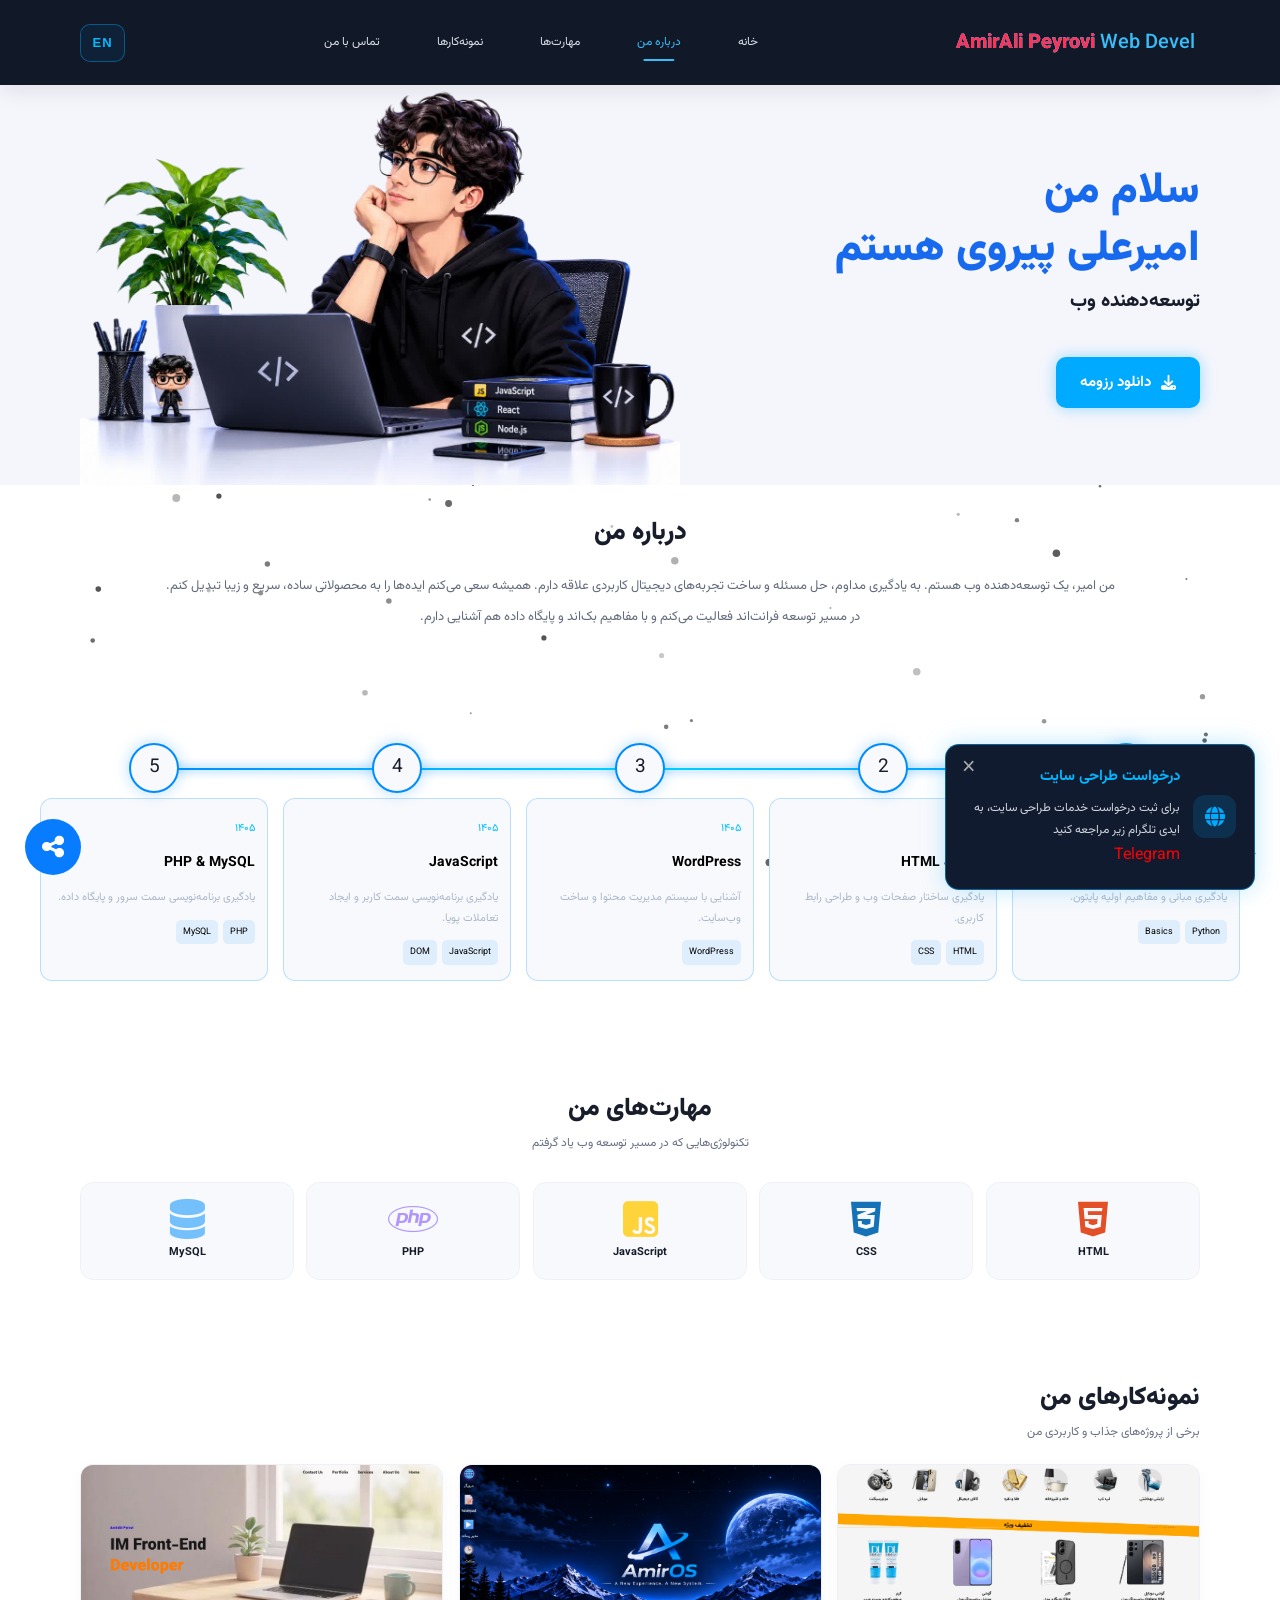
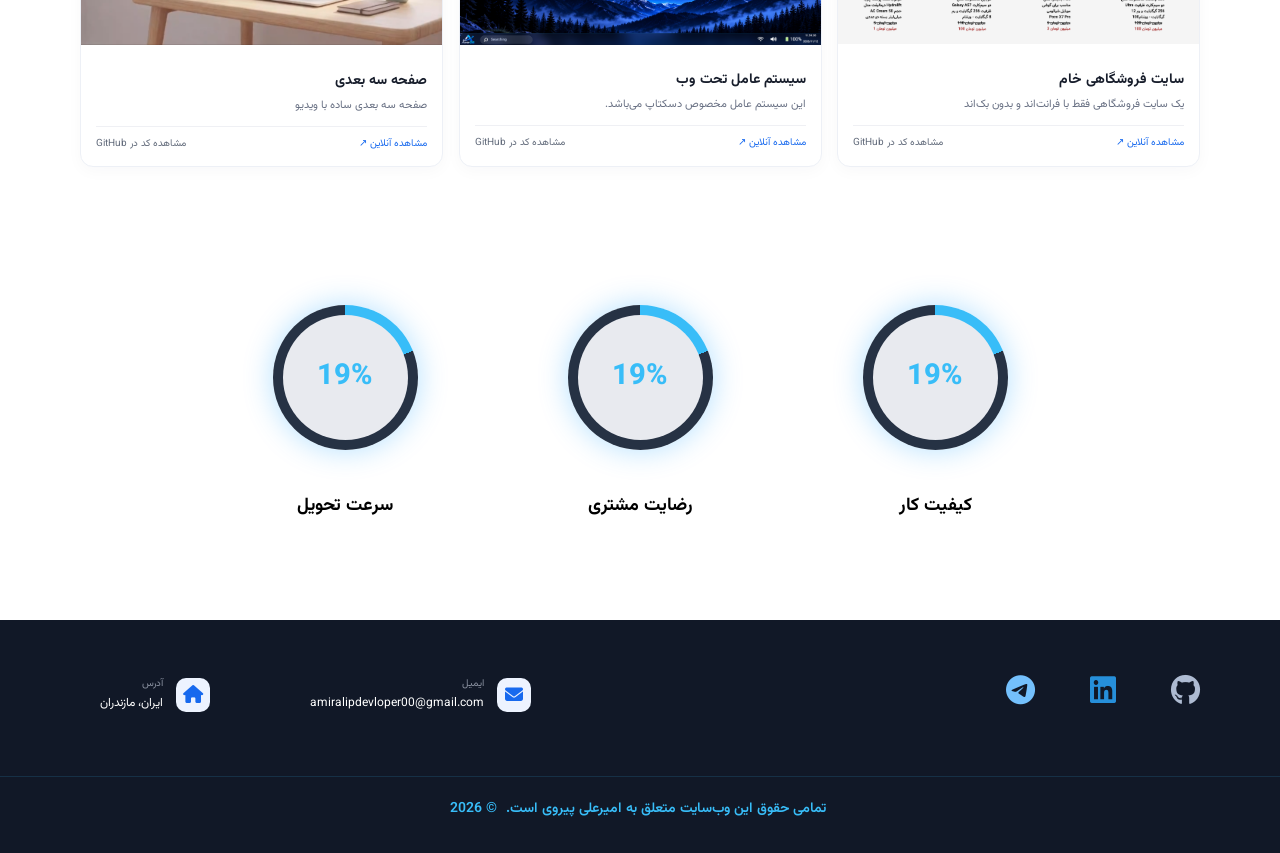
==== commit 434dce6d: "Update index2.html fix" ====
--- a/index2.html
+++ b/index2.html
@@ -429,7 +429,7 @@
                 </a>
             </div>
         </div>
-        <div style="display: flex;gap: 50px;">
+        <div style="display: flex;gap: 50px;padding: 20px;">
             <div class="contact-detail">
                 <span class="detail-icon">
                     <i class="fa-notdog fa-solid fa-envelope"></i>
@@ -471,4 +471,4 @@
 </footer>
 <script src="app.js" defer></script>
 </body>
-</html>+</html>
--- a/style.css
+++ b/style.css
@@ -32,7 +32,6 @@
     overflow: hidden;
     pointer-events: none;
 }
-
 .glitch::before {
     color: #00aaff;
     animation: glitch-blue 2.5s infinite linear alternate-reverse;
@@ -42,6 +41,7 @@
     color: #ff3158;
     animation: glitch-red 2s infinite linear alternate-reverse;
 }
+
 
 @keyframes glitch-blue {
     0%, 90%, 100% {
@@ -1373,7 +1373,9 @@
     transition: all 0.3s ease;
     overflow: hidden;
 }
-
+    .h{
+        display: none;
+    }
 .mobile-nav a::before {
     content: "";
     position: absolute;
@@ -1497,6 +1499,9 @@
         background:#fff;
         border-radius:3px;
         transition:.2s
+    }
+    .h{
+        display: none;
     }
     .menu-toggle.open i:first-child{
         transform:translateY(6px) rotate(45deg)
@@ -1594,7 +1599,9 @@
     .projects-top{
         align-items:end
     }
-    
+        .h{
+        display: none;
+    }
     .section-heading{
         margin-bottom:20px
     }
@@ -1643,4 +1650,31 @@
 
     }
     
-}+}
+
+.stats-grid {
+    display: grid;
+    grid-template-columns: repeat(3, 1fr);
+    gap: 25px;
+    width: 100%;
+    max-width: 900px;
+    margin: 40px auto;
+    padding: 20px;
+}
+
+.stat-card {
+    display: flex;
+    flex-direction: column;
+    align-items: center;
+    justify-content: center;
+    text-align: center;
+    min-width: 0;
+}
+
+@media screen and (max-width: 600px) {
+    .stats-grid {
+        grid-template-columns: 1fr;
+        gap: 20px;
+        padding: 15px;
+    }
+}
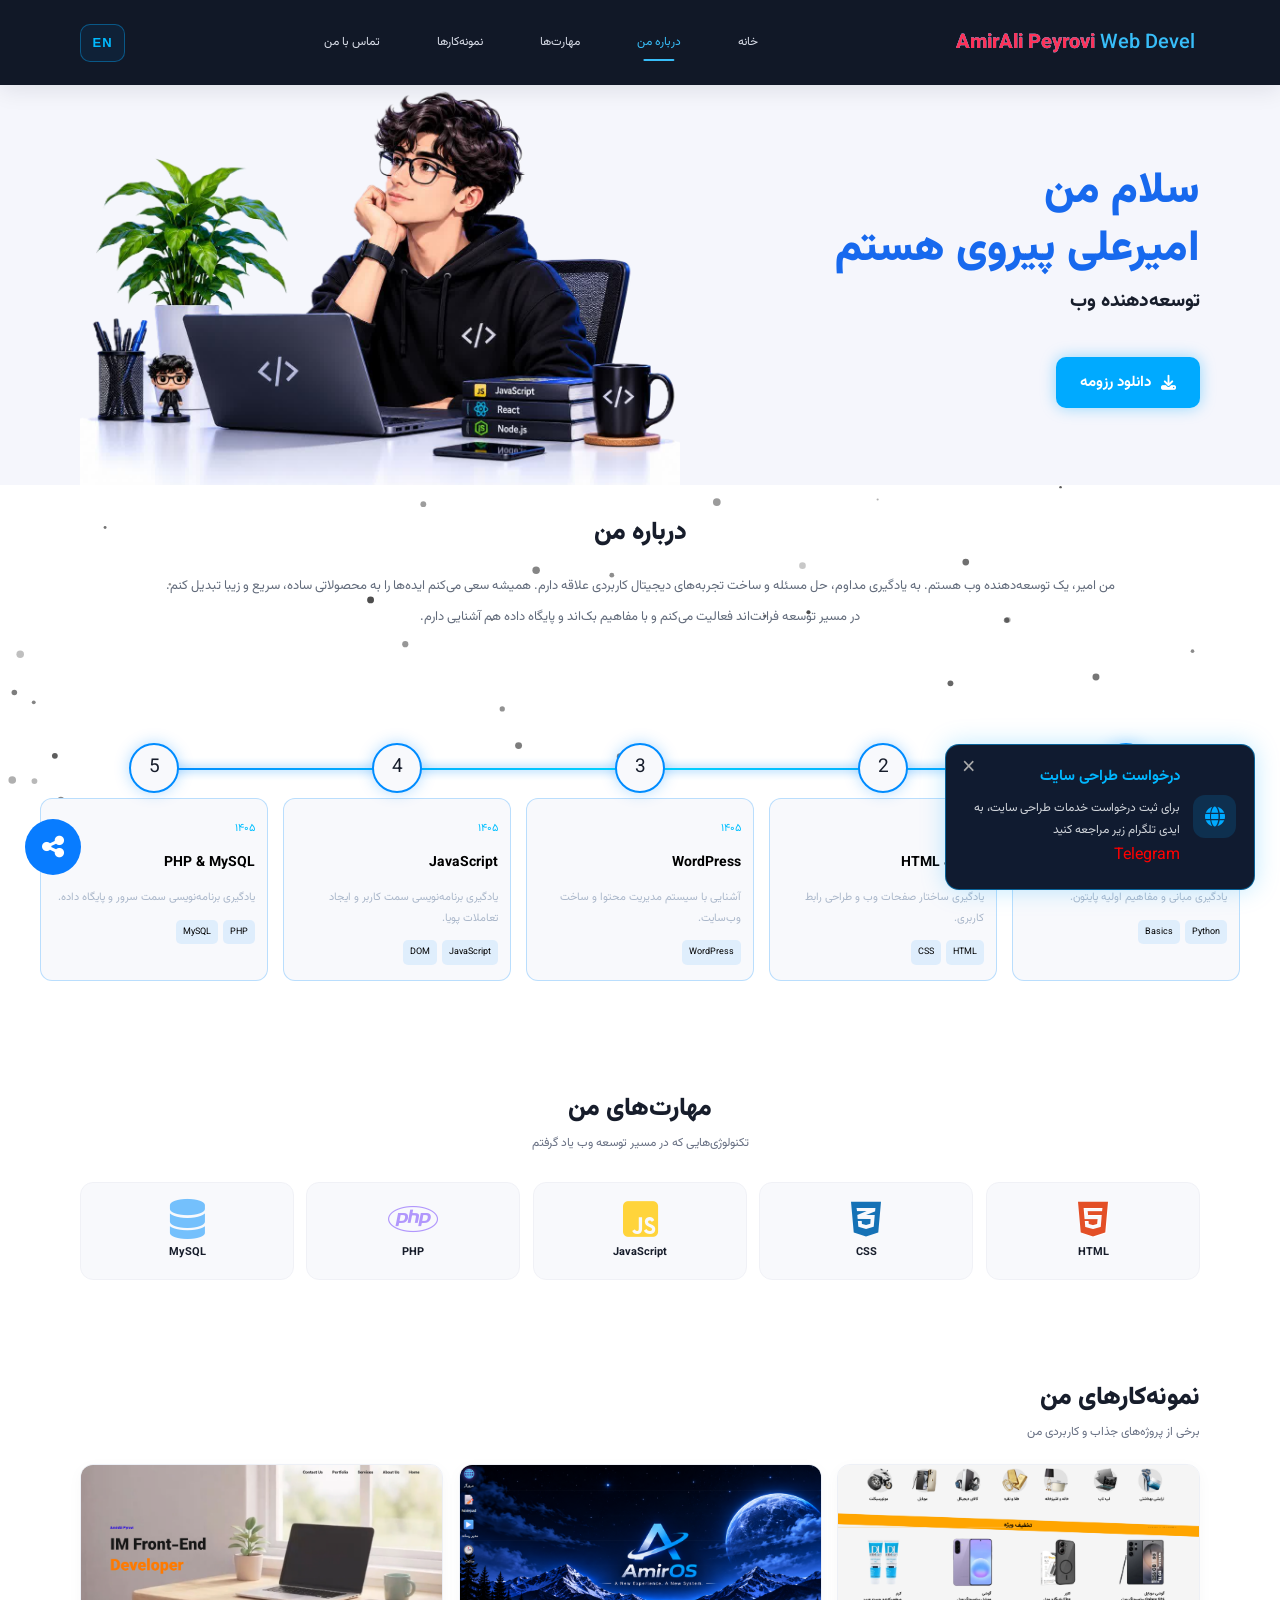
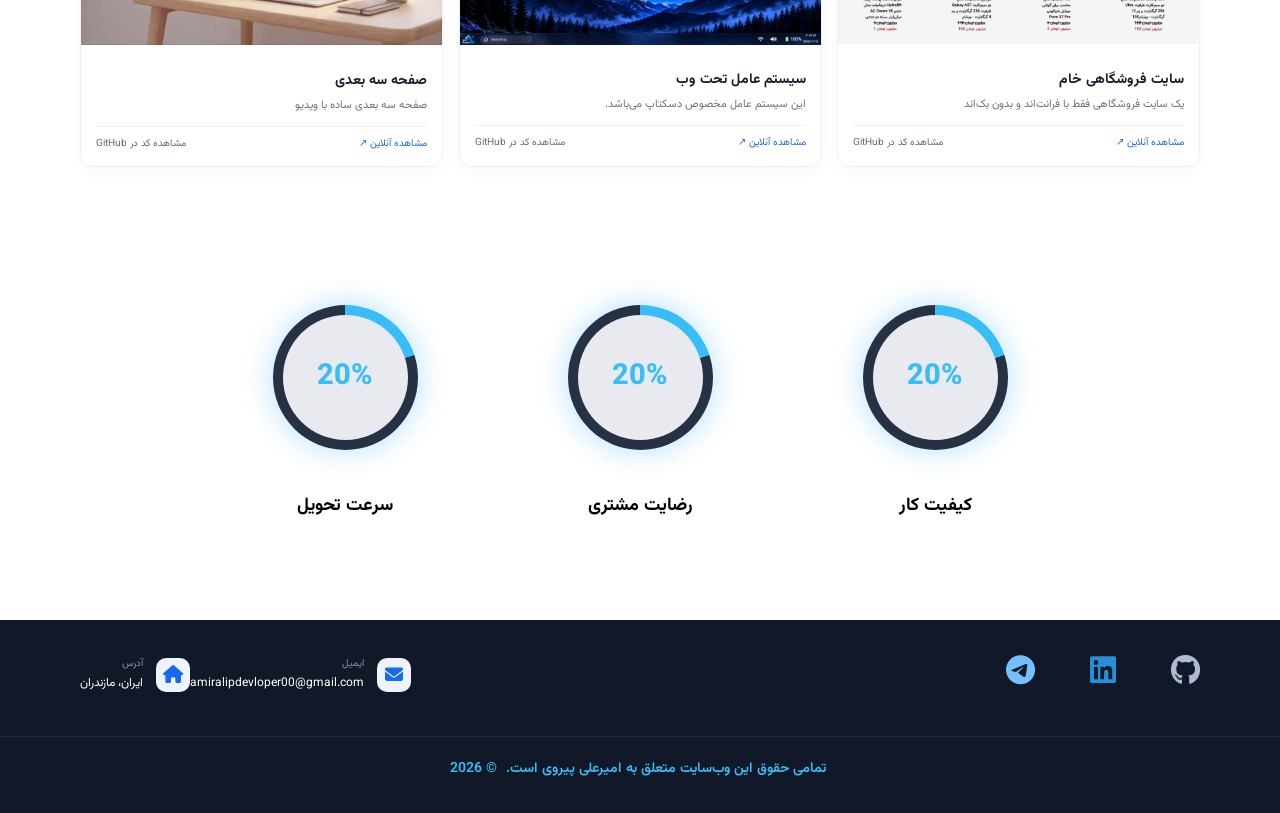
==== commit e67f3d23: "Update index2.html fix2" ====
--- a/index2.html
+++ b/index2.html
@@ -429,7 +429,7 @@
                 </a>
             </div>
         </div>
-        <div style="display: flex;gap: 50px;padding: 20px;">
+        <div style="display: flex;">
             <div class="contact-detail">
                 <span class="detail-icon">
                     <i class="fa-notdog fa-solid fa-envelope"></i>
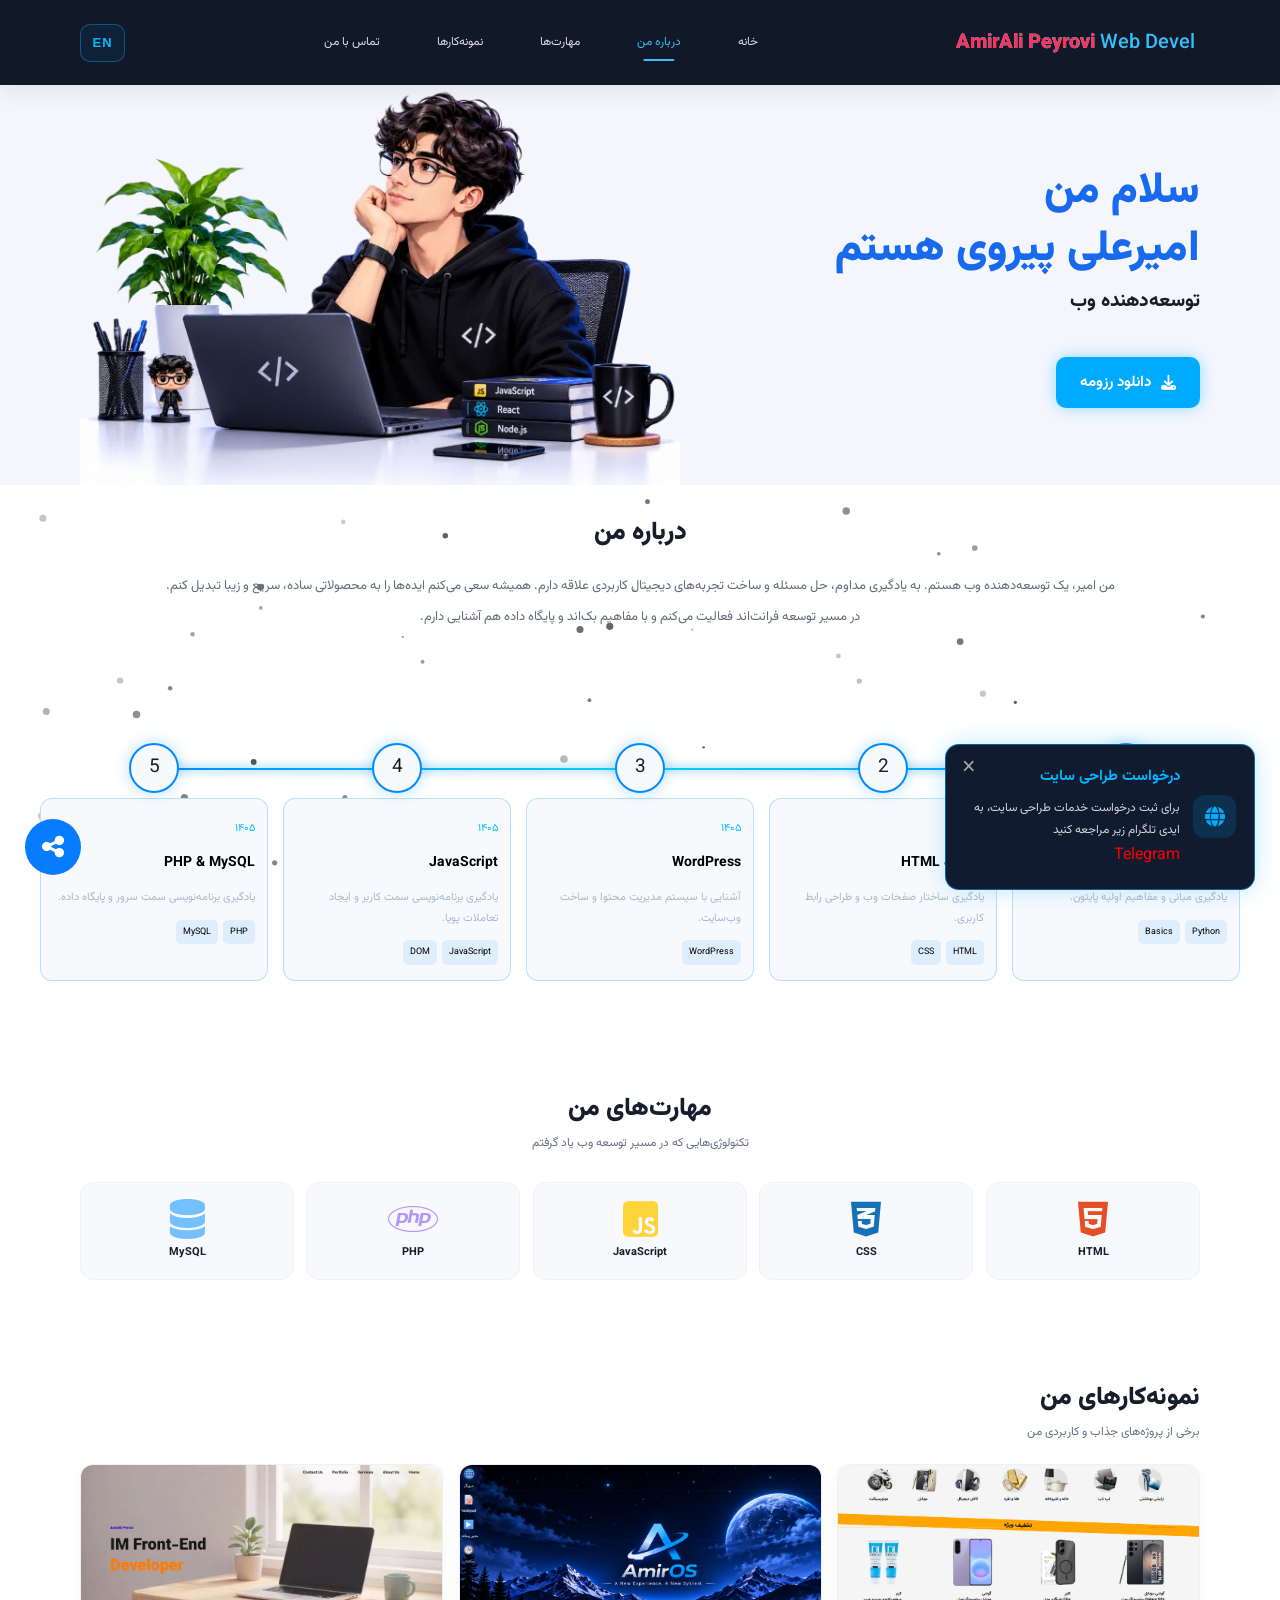
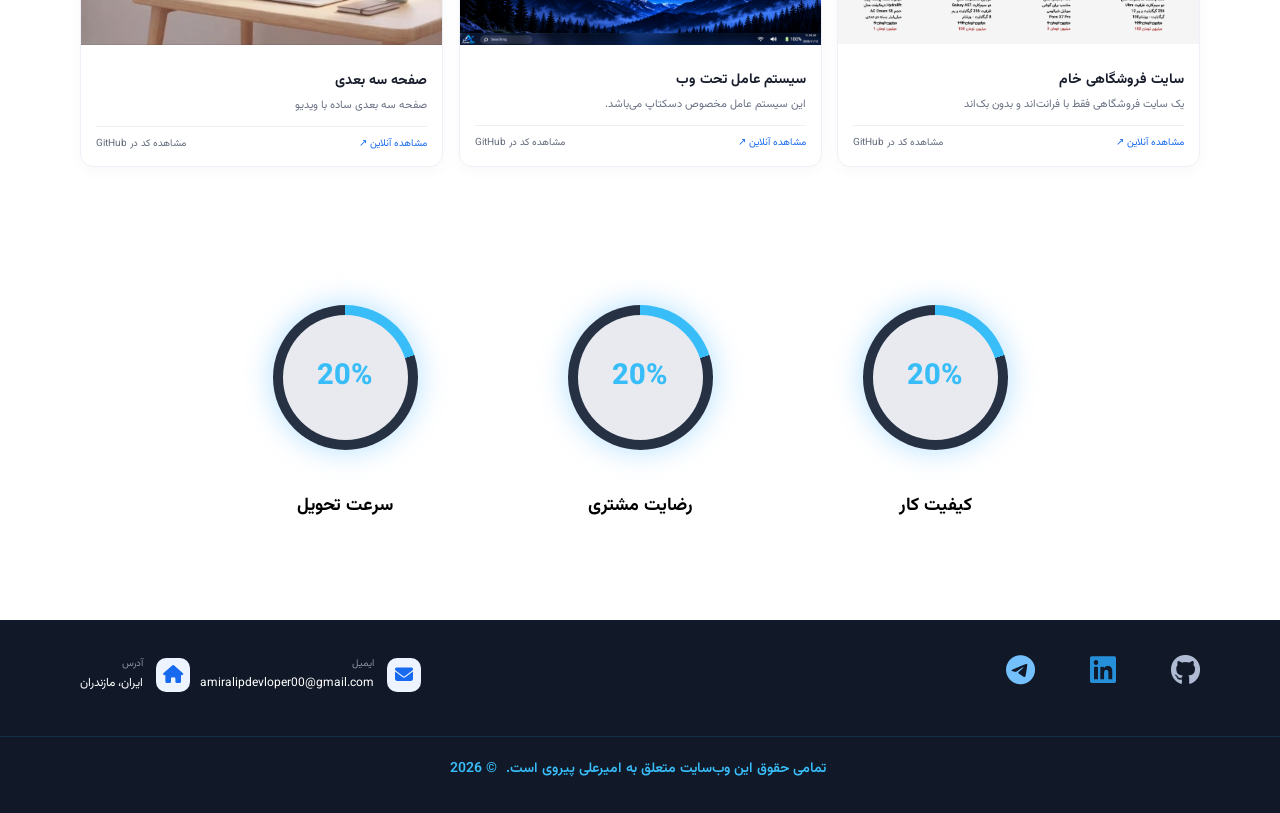
==== commit 50b9d552: "Update index2.html fix3" ====
--- a/index2.html
+++ b/index2.html
@@ -429,7 +429,7 @@
                 </a>
             </div>
         </div>
-        <div style="display: flex;">
+        <div style="display: flex;gap:5px;">
             <div class="contact-detail">
                 <span class="detail-icon">
                     <i class="fa-notdog fa-solid fa-envelope"></i>
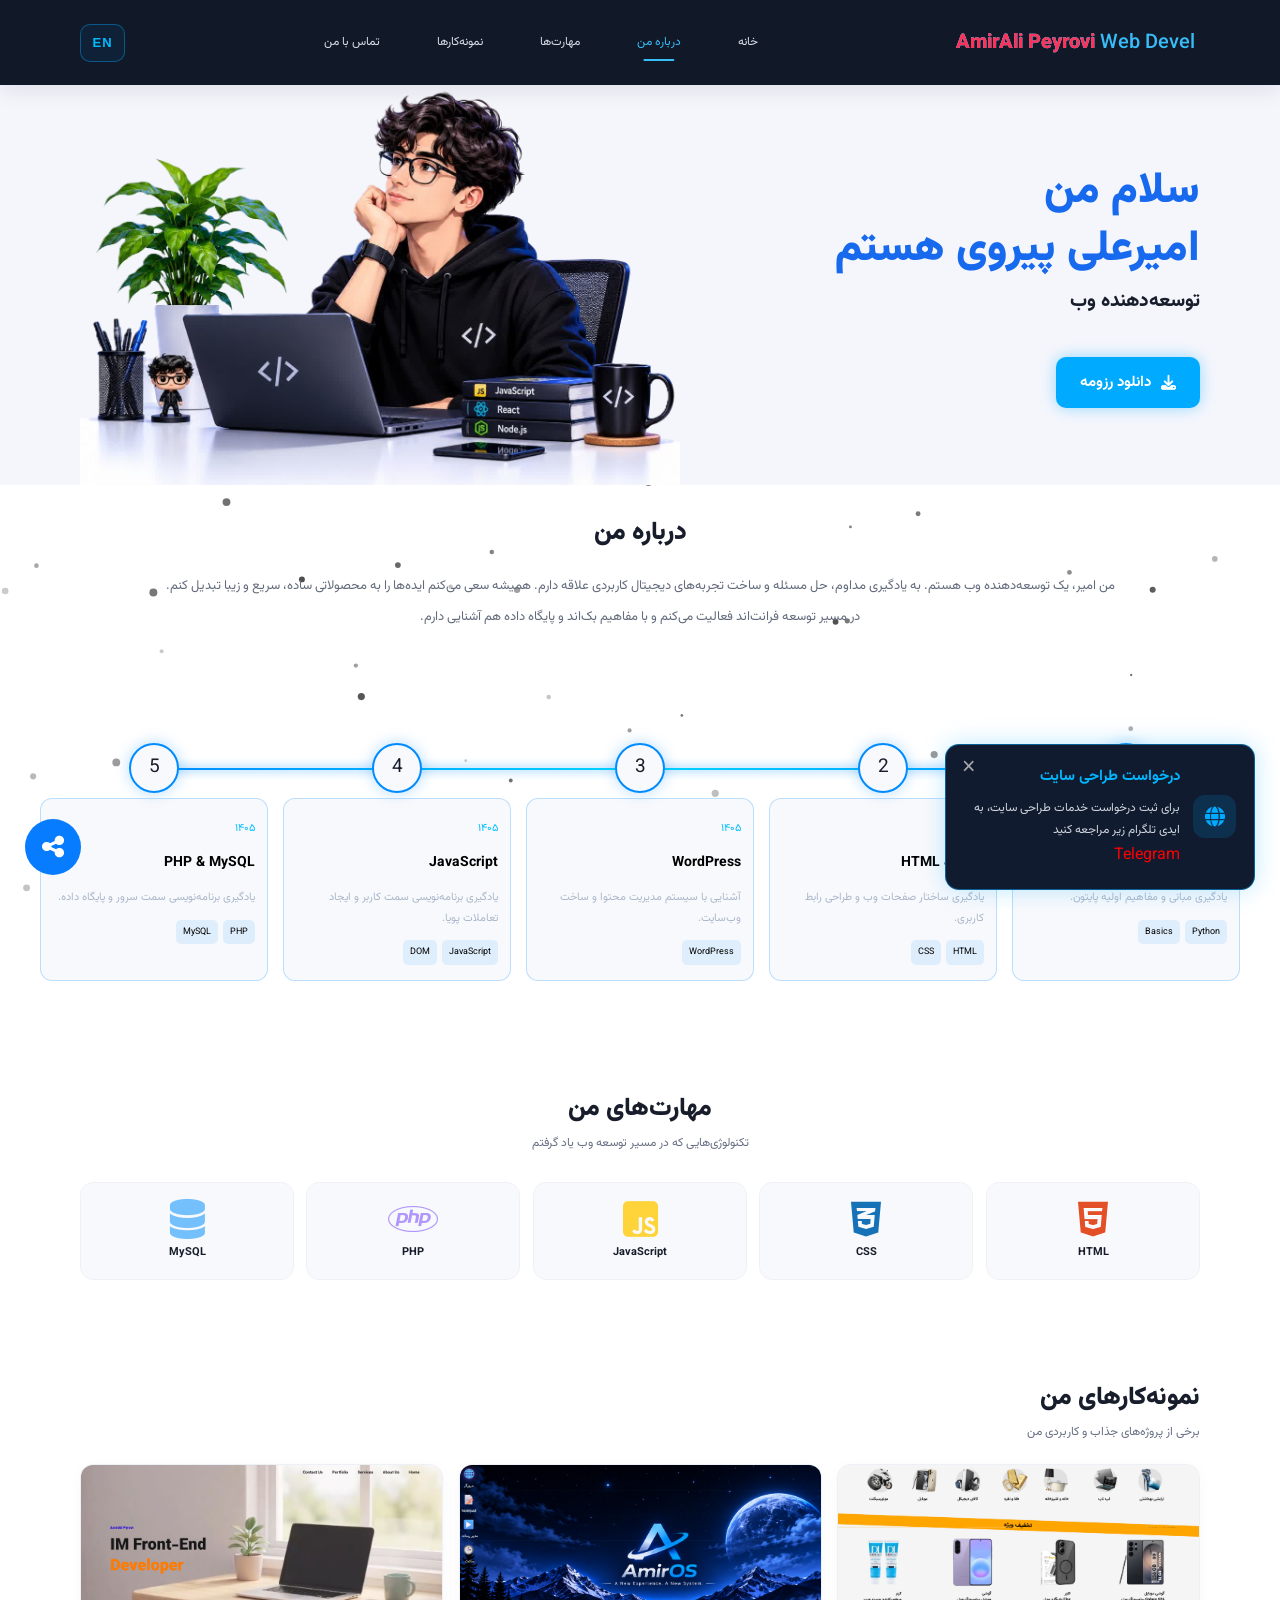
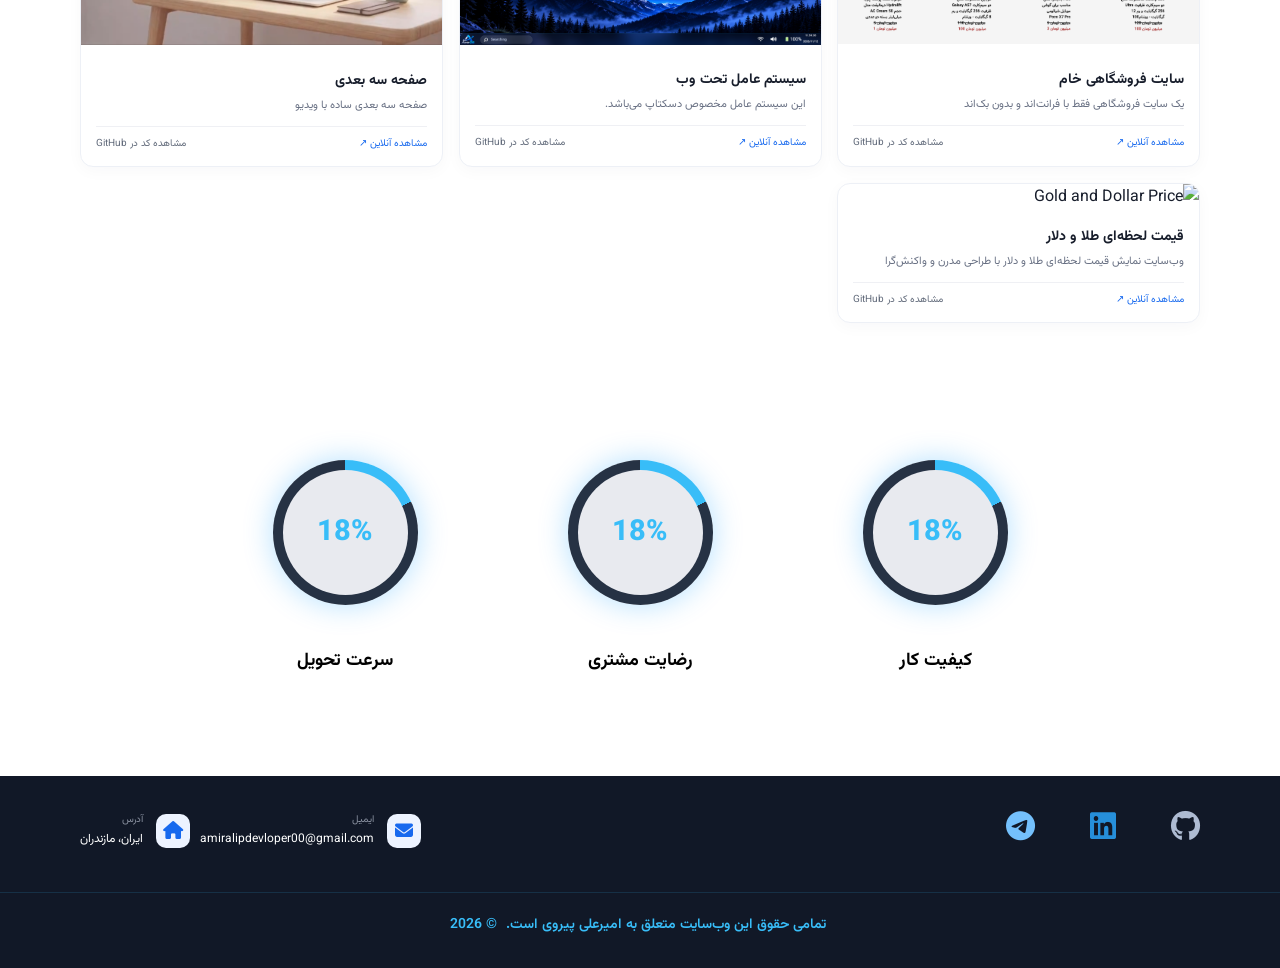
==== commit 134a88d8: "Update index2.html" ====
--- a/index2.html
+++ b/index2.html
@@ -386,24 +386,56 @@
                         </div>
                     </div>
                 </article>
+                <article class="project-card">
+    <img src="Screenshot 2026-11-23 022629.png" alt="Gold and Dollar Price" style="width: 100%; height: 180px;">
+    <div class="project-info">
+        <h3
+            data-fa="قیمت لحظه‌ای طلا و دلار"
+            data-en="Gold & Dollar Price"
+        >
+            قیمت لحظه‌ای طلا و دلار
+        </h3>
+        <p
+            data-fa="وب‌سایت نمایش قیمت لحظه‌ای طلا و دلار با طراحی مدرن و واکنش‌گرا"
+            data-en="A modern and responsive website for displaying real-time gold and dollar prices."
+        >
+            وب‌سایت نمایش قیمت لحظه‌ای طلا و دلار با طراحی مدرن و واکنش‌گرا
+        </p>
+        <div class="project-links">
+            <a href="https://amirpyroviweb.ir/gold/"
+               target="_blank"
+               data-fa="مشاهده آنلاین ↗"
+               data-en="Live Demo ↗">
+                مشاهده آنلاین ↗
+            </a>
+            <a href="#"
+               target="_blank"
+               data-fa="مشاهده کد در GitHub"
+               data-en="View Source Code on GitHub">
+                مشاهده کد در GitHub
+                <b><i class="fa-brands fa-github"></i></b>
+            </a>
+        </div>
+    </div>
+</article>
             </div>
         </div>
     </section>
     <div class="stats-grid">
+        <div class="stat-card" class="h">
+            <div class="circle-progress" data-percent="100">
+                <span class="counter">0%</span>
+            </div>
+            <h3 data-fa="کیفیت کار" data-en="Work Quality">کیفیت کار</h3>
+        </div>
         <div class="stat-card">
             <div class="circle-progress" data-percent="100">
                 <span class="counter">0%</span>
             </div>
-            <h3 data-fa="کیفیت کار" data-en="Work Quality">کیفیت کار</h3>
-        </div>
-        <div class="stat-card">
-            <div class="circle-progress" data-percent="100">
-                <span class="counter">0%</span>
-            </div>
             <h3 data-fa="رضایت مشتری" data-en="Customer Satisfaction">رضایت مشتری</h3>
         </div>
-        <div class="stat-card">
-            <div class="circle-progress" data-percent="100">
+        <div class="stat-card"  class="h">
+            <div class="circle-progress" data-percent="100" >
                 <span class="counter">100%</span>
             </div>
             <h3 data-fa="سرعت تحویل" data-en="Delivery Speed">سرعت تحویل</h3>
@@ -429,7 +461,7 @@
                 </a>
             </div>
         </div>
-        <div style="display: flex;gap:5px;">
+        <div style="display: flex;gap: 5px;">
             <div class="contact-detail">
                 <span class="detail-icon">
                     <i class="fa-notdog fa-solid fa-envelope"></i>
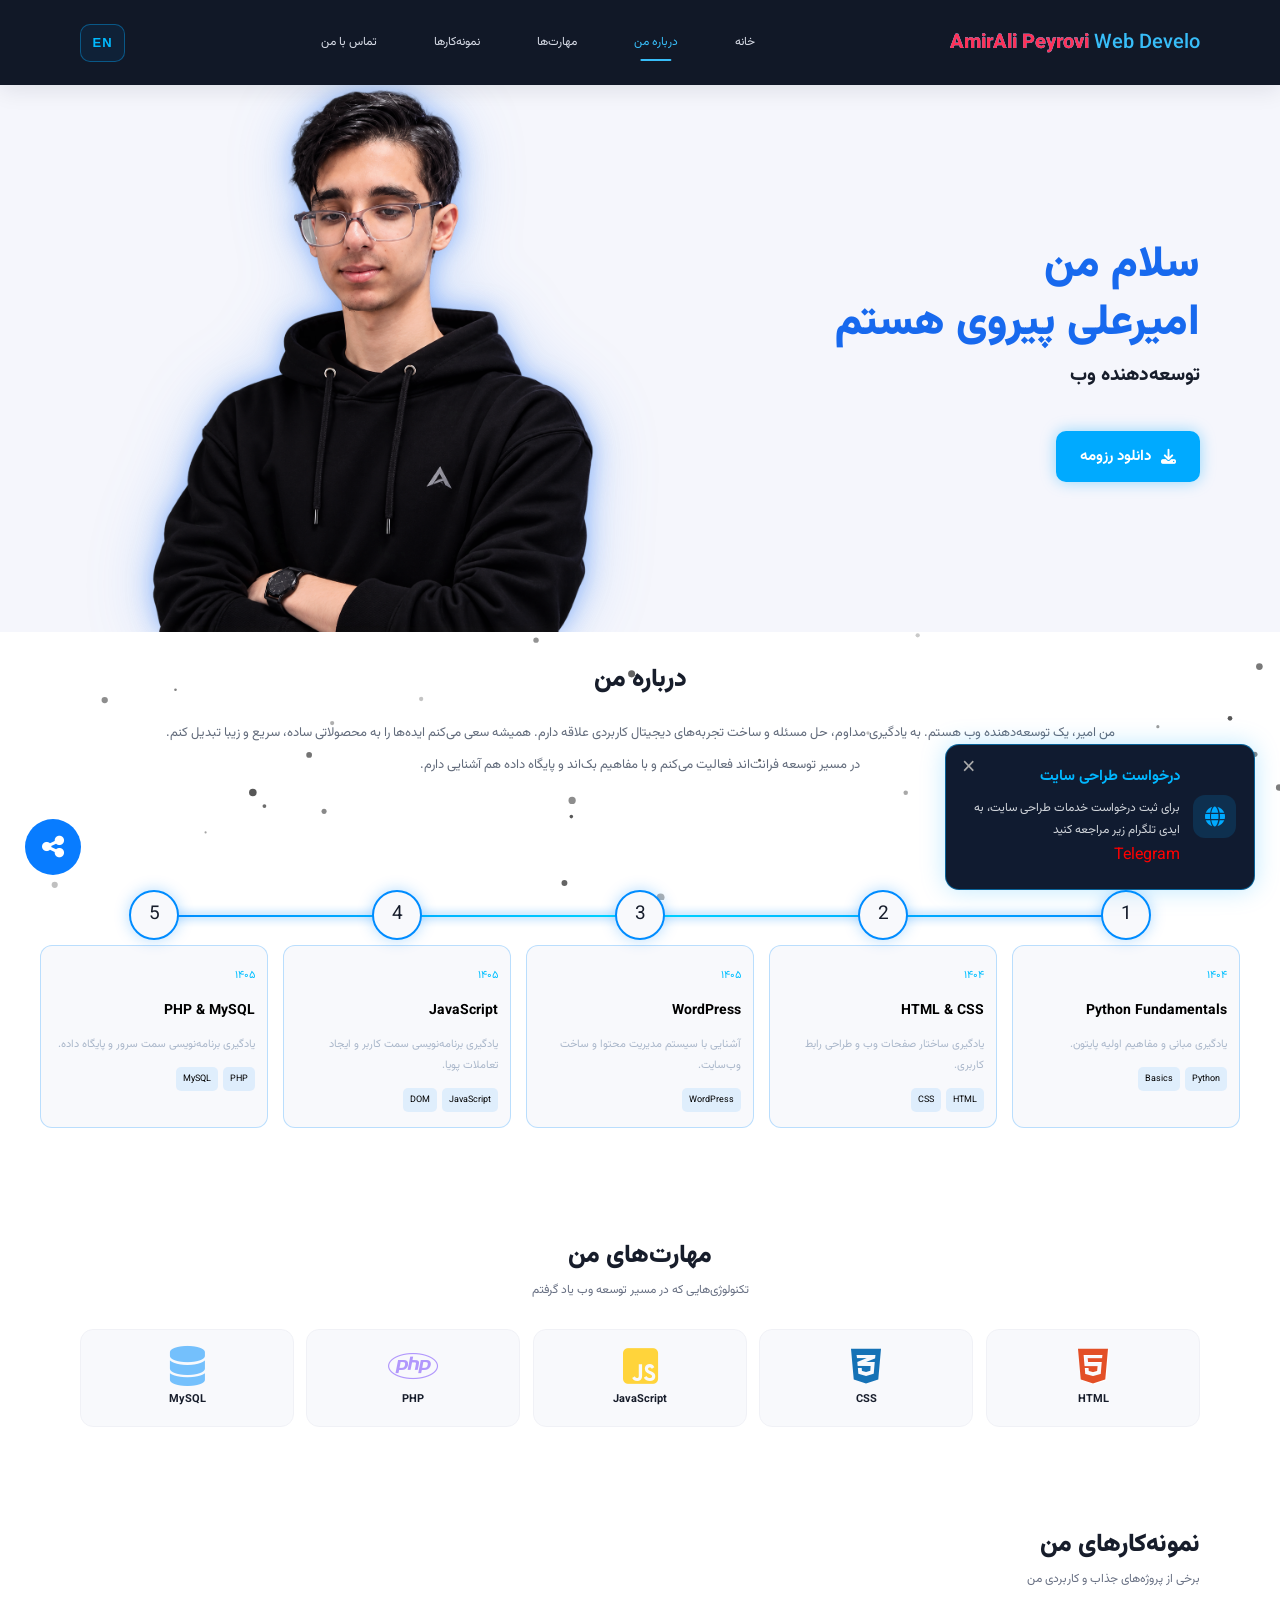
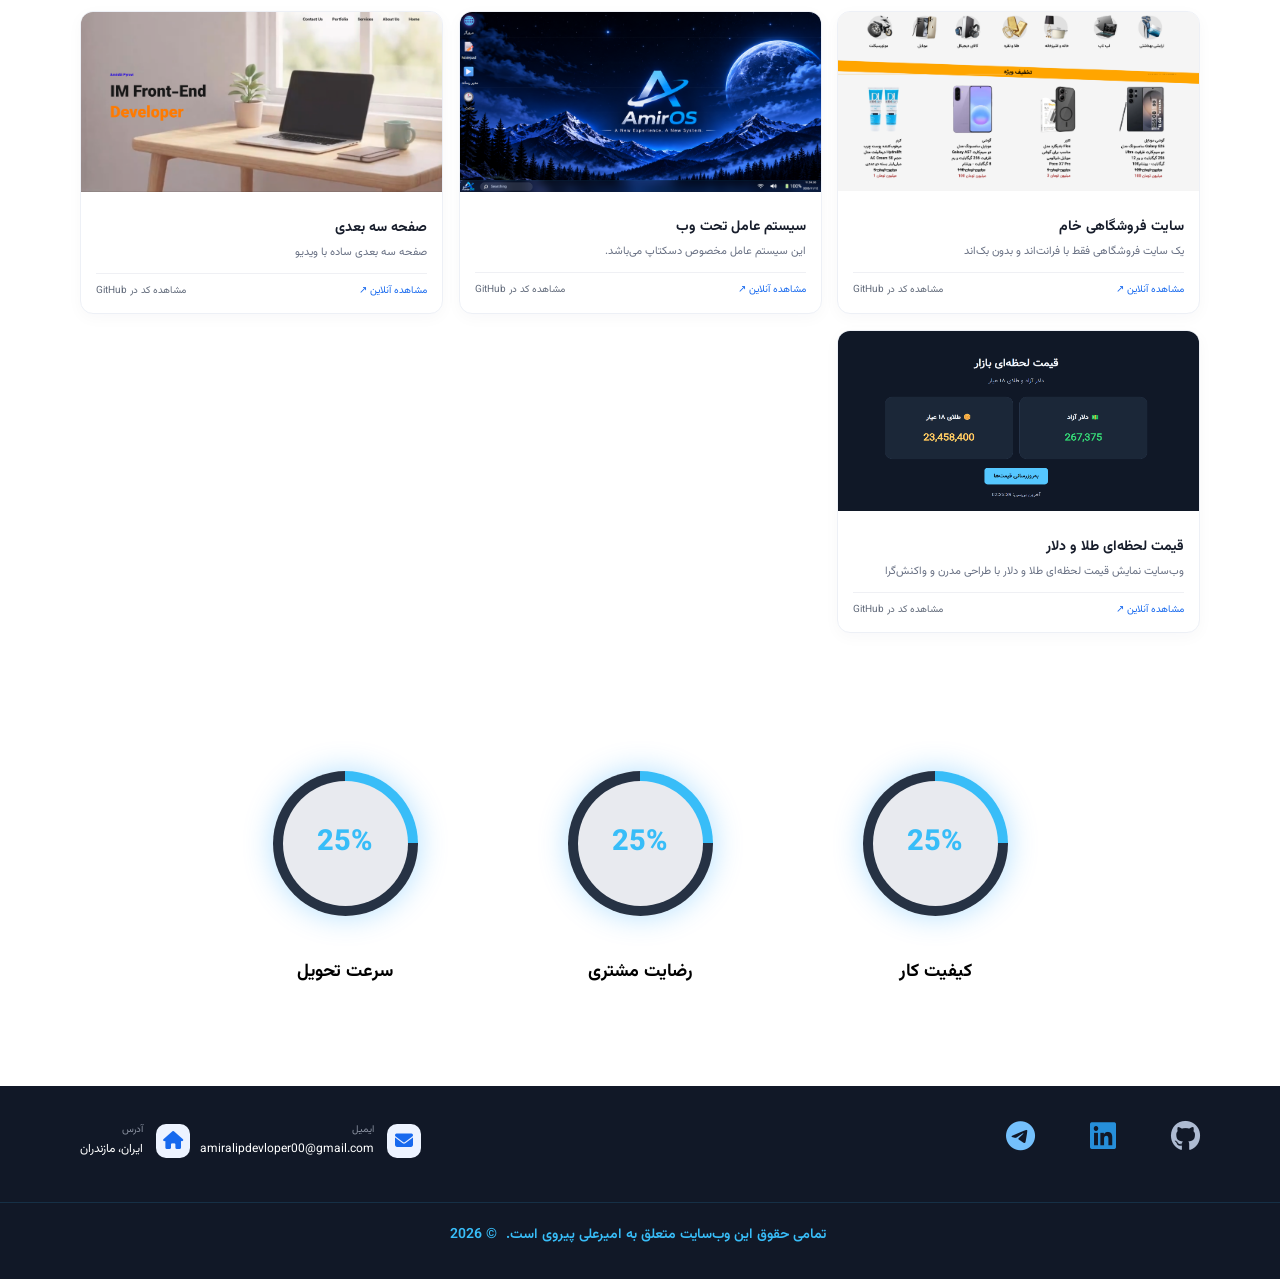
==== commit c352a7e4: "Update index2.html" ====
--- a/index2.html
+++ b/index2.html
@@ -118,8 +118,8 @@
             </div>
             <img
             alt="my-img"
-            src="photo_2026-1e1-12_01-04-07.png"
-            style="width: 600px;"
+            src="Calm Young Man in Black Hoodie.png"
+            style="width: 500px;"
                 class="logo1"/>
         </div>
     </section>
--- a/style.css
+++ b/style.css
@@ -10,6 +10,12 @@
     --line:#e8ebf2;
     --shadow:0 12px 35px rgba(20,35,70,.09)
 }
+.logo1 {
+    filter: drop-shadow(0 0 12px rgba(59, 130, 246, 0.5))
+            drop-shadow(0 0 30px rgba(59, 130, 246, 0.25));
+    transition: 0.4s ease;
+}
+
 *{
     box-sizing:border-box;
     user-select: none;
